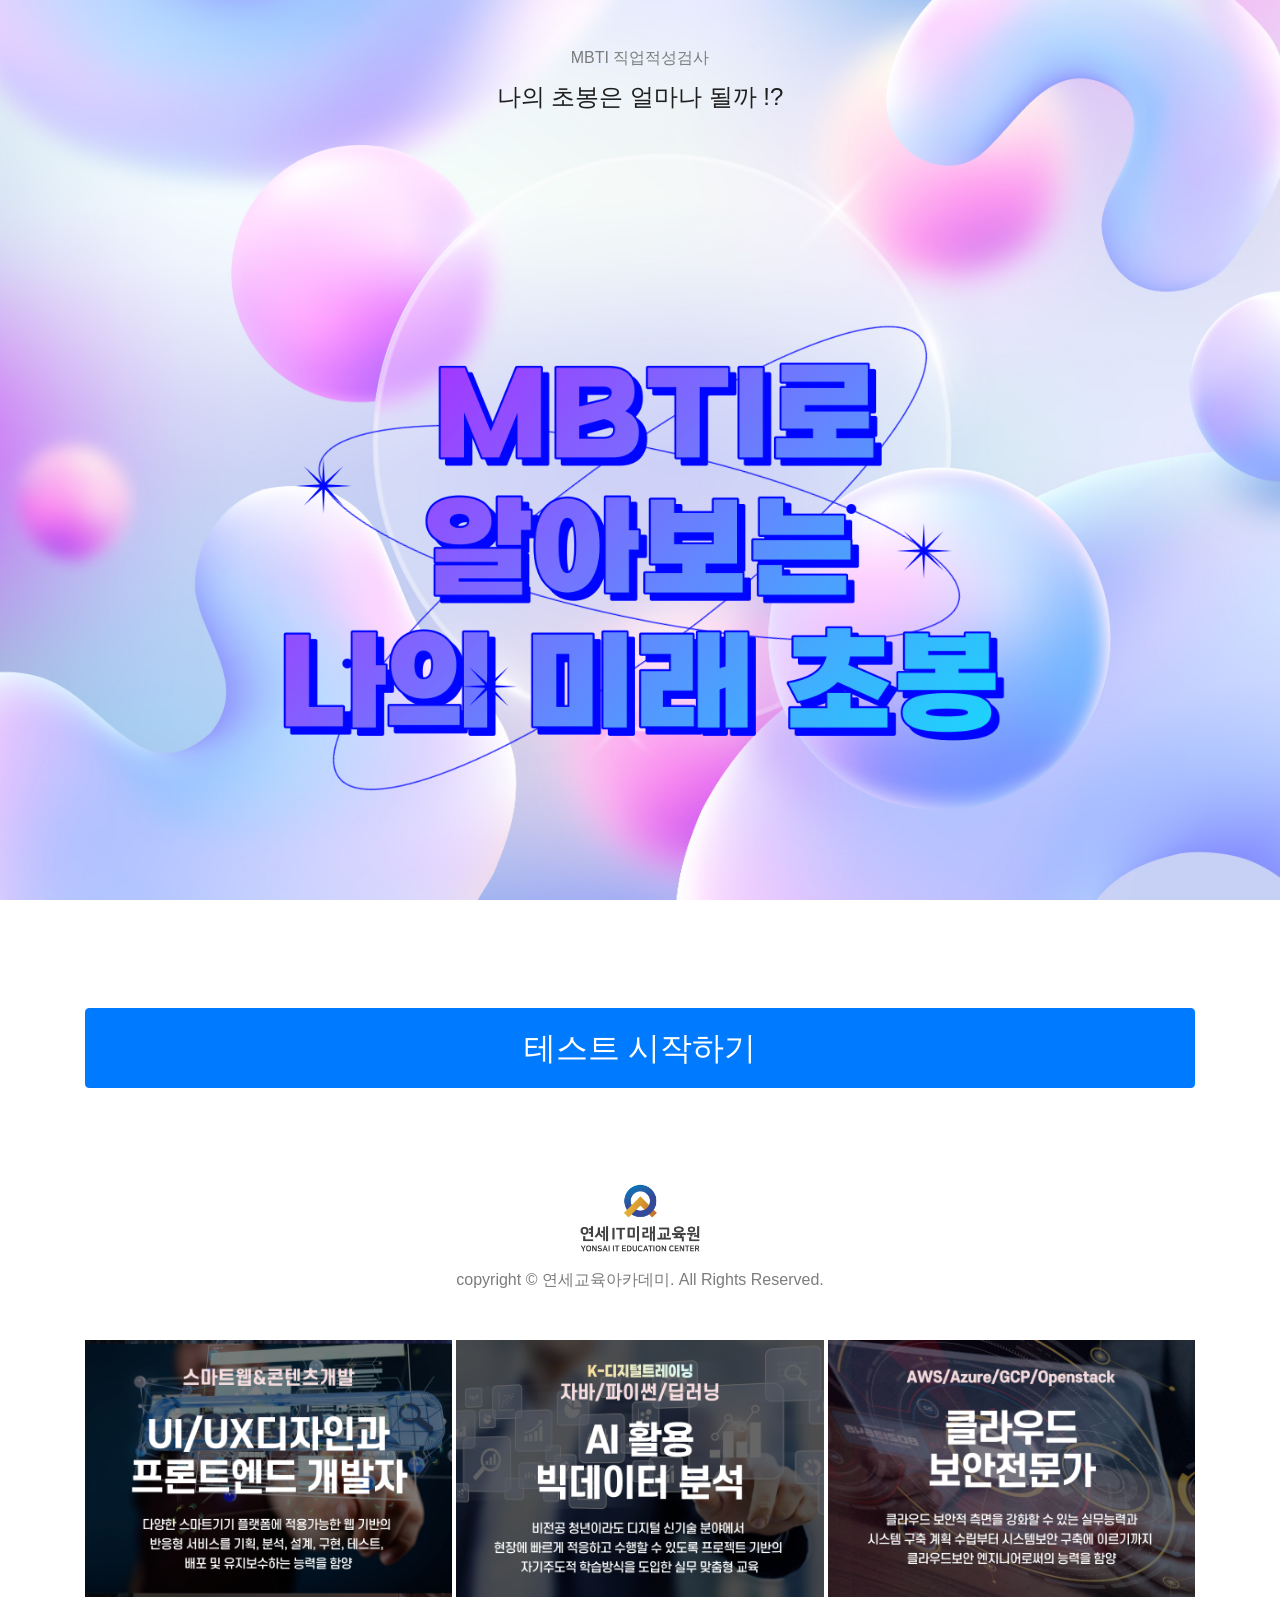
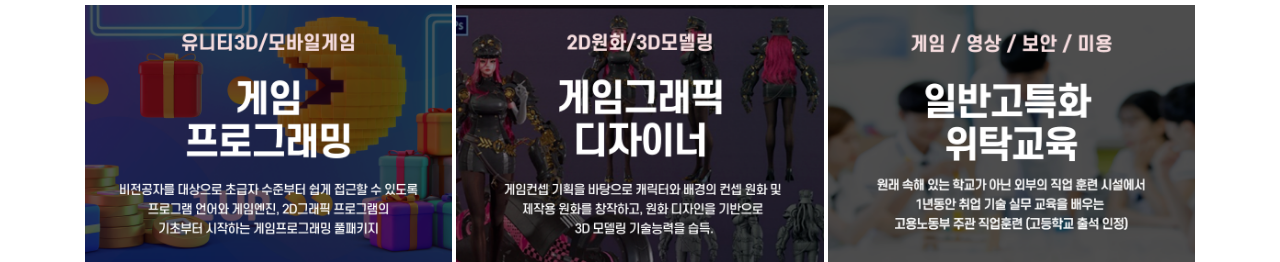
==== index.html @ 1150f114 "Add files via upload" ====
<!DOCTYPE html>
<html lang="ko">
<head>
    <meta charset="UTF-8">
    <meta http-equiv="X-UA-Compatible" content="IE=edge">
    <meta name="viewport" content="width=device-width, initial-scale=1.0">
    <title>MBTI로 보는 나의 초봉은</title>
    <link rel="stylesheet" href="https://cdn.jsdelivr.net/npm/bootstrap@4.6.2/dist/css/bootstrap.min.css" integrity="sha384-xOolHFLEh07PJGoPkLv1IbcEPTNtaed2xpHsD9ESMhqIYd0nLMwNLD69Npy4HI+N" crossorigin="anonymous">
    <link rel="stylesheet" href="./style.css">
    <script src="https://cdn.jsdelivr.net/npm/jquery@3.5.1/dist/jquery.slim.min.js" integrity="sha384-DfXdz2htPH0lsSSs5nCTpuj/zy4C+OGpamoFVy38MVBnE+IbbVYUew+OrCXaRkfj" crossorigin="anonymous"></script>
    <script src="https://cdn.jsdelivr.net/npm/bootstrap@4.6.2/dist/js/bootstrap.bundle.min.js" integrity="sha384-Fy6S3B9q64WdZWQUiU+q4/2Lc9npb8tCaSX9FK7E8HnRr0Jz8D6OP9dO5Vg3Q9ct" crossorigin="anonymous"></script>
    <script type="text/javascript" src="./script.js " defer></script>
</head>
<body class="container">
    <article class="start">
        <h1 class="main-title mt-5 text-center">MBTI 직업적성검사</h1>
        <h2 class="sub-title mt-2 text-center">나의 초봉은 얼마나 될까 !?</h2>
        <img class="main_bn" src="./img/main.png" alt="main_bn">
        <button type="button" class="start_btn btn btn-primary mb-5" onclick="start();">테스트 시작하기</button>
    </article>
    <!-- 시작페이지 -->
    <article class="question">
        <div class="progress mt-5">
            <div class="progress-bar" role="progressbar" style="width: 25%" ></div>
        </div>
        <img class="main_bn mt-5" src="./img/click.png" alt="main_bn">
        <h2 id="title" class="q-content text-center mt-5">문제</h2>
        <input id="type" type="hidden" value="EI">
        <button id="A" type="button" class="btn btn-primary mt-5 q-text">A</button>
        <button id="B" type="button" class="btn btn-primary mt-2 mb-5 q-text">B</button>
    </article>
    <!-- 문제페이지 -->
    <article class="result">
        <img id="img" class="rounded-circle mt-5" src="./img/bigdata.jpeg" alt="job">
        <h1 class="text-center mt-5 title28">MBTI에 따른 나의 연봉 측정!</h1>
        <h3 id="explain" class="text-center">설명</h3>
        <h2 id="salary" class="mt-3 title32">연봉</h2>
        <h1 class="text-center mt-5 title28">추천 직업</h1>
        <h3 id="job" class="mt-3 mb-3 title32">직업</h3>
        <h5 class="mt-5 mb-3 q-text text-center">↓↓↓ 무료교육 신청하고 연봉올리기 ↓↓↓</h5>
        <article class="end_banner">
            <a class="mt-2 mr-1 banner" href="https://ysedu.or.kr/p/?j=232&edu_code=Vmtab2QxWnRWbEpRVkRBOStN"><img class="banner-img" src="./img/ad1.png" alt="UI/UX 디자인과 프론트엔드 개발자"></a>
            <a class="mt-2 mr-1 banner" href="https://ysedu.or.kr/p/?j=232&edu_code=Vmtab2QxVnJNVkpRVkRBOStN"><img class="banner-img" src="./img/ad2.png" alt="AI플랫폼을 활용한 빅데이터 분석 전문가"></a>
            <a class="mt-2 banner" href="https://ysedu.or.kr/p/?j=232&edu_code=Vmtaa2QyRnRWbEpRVkRBOStN"><img class="banner-img" src="./img/ad3.png" alt=""></a>
        </article>
        <article class="end_banner">
            <a class="mt-2 mr-1 banner" href="https://ysedu.or.kr/p/?j=232&edu_code=Vmtaa2QySnRVak5RVkRBOStN"><img class="banner-img" src="./img/ad4.png" alt="게임프로그래밍 개발자(유니티3D, 모바일 게임 제작)"></a>
            <a class="mt-2 mr-1 banner" href="https://ysedu.or.kr/p/?j=232&edu_code=Vmtab2QxWnRWbTVRVkRBOStN"><img class="banner-img" src="./img/ad5.png" alt="게임 그래픽 디자이너(2D원화, 3D모델링)"></a>
            <a class="mt-2 banner" href="https://yonsai.or.kr"><img class="banner-img" src="./img/ad6.png" alt="고3위탁교육 전용 홈페이지"></a>
        </article>
        <button id="again" type="button" class="btn btn-primary mt-5">나도 무료교육 신청 대상일까?</button>
        <button type="button" onclick="window.location.reload();" class="btn btn-outline-primary mt-3">다시하기</button>
        <div style="margin: 0 auto;" class="addthis_inline_share_toolbox_50y5 mt-5"></div><!-- addthis -->
    </article>
    <!-- 결과페이지 -->
    <article class="again">
        <h1 class="mt-5">나도 무료교육 신청 대상일까?</h1>
        <div class="mt-2">
            <button type="button" class="bye1 btn btn-secondary mt-3">만 75세 이상이거나<br>국민기초생활보장법 제9조에 따른 생계급여 수급자이다.</button>
            <button type="button" class="bye1 btn btn-secondary mt-3">공무원 또는 사립학교의 교직원 또는<br>졸업까지 남은 수업연한이 2년을 초과하는 대학생이다</button>
            <button type="button" class="bye1 btn btn-secondary mt-3">연매출 1.5억 이상 자영업자 이거나<br>월 임금 300만원 이상인 특수형태근로종사자 또는<br>월 임금 300만원 이상이면서 45세 미만인 대규모기업종사자이다.</button>
            <button type="button" class="goal1 btn btn-primary mt-3">해당사항 없는 구직 희망자</button>
        <div>
    </article>
    <!-- 내배카대상확인 -->
    <article class="bye">
        <img class="img300 rounded-circle mt-5" src="./img/bye.jpg" alt="bye">
        <h1 class="fl_col mt-5">측정불가</h1>
        <h3 class="fl_col mt-3">아쉽지만 국비지원 교육 신청 대상이 아니네요.</h3>
        <a class="fl_col mt-2 mr-1 banner" href="https://www.ysedu.or.kr/"><button type="button" class="btn btn-primary mt-3">그래도 조금 더 알아볼까?</button></a>
        <button type="button" onclick="window.location.reload();" class="btn btn-outline-primary mt-3">다시하기</button>
    </article>
    <!-- 측정불가 -->
    <article class="goal">
        <img class="img300 rounded-circle mt-5" src="./img/goal.gif" alt="goal">
        <h1 class="fl_col mt-5">축하합니다!</h1>
        <h3 class="fl_col mt-3">무료 수강 대상입니다!!! </h3>
        <div class="fl_col mt-2 mr-1">
            <a class="fl_col mt-2 mr-1 start_btn" href="http://pf.kakao.com/_fyxgxfj/chat"><button type="button" class="btn btn-warning mt-3">카톡으로 문의하기</button></a>
            <button type="button" onclick="window.location.reload();" class="btn btn-outline-primary mt-3">다시하기</button>
        </div>
    </article>
    <!-- 카톡문의유입페이지 -->
    <article class="logo">
        <img class="mt-5 ys-logo" src="./img/logo.png" alt="YONSAI IT EDUCATION">
        <span class="mt-3 mb-5 text-center copyright-text">copyright © 연세교육아카데미. All Rights Reserved.</span>
    </article>
    <article class="ad_banner">
        <a class="mr-1 banner" href="https://ysedu.or.kr/p/?j=232&edu_code=Vmtab2QxWnRWbEpRVkRBOStN"><img class="banner-img" src="./img/ad1.png" alt="UI/UX 디자인과 프론트엔드 개발자"></a>
        <a class="mr-1 banner" href="https://ysedu.or.kr/p/?j=232&edu_code=Vmtab2QxVnJNVkpRVkRBOStN"><img class="banner-img" src="./img/ad2.png" alt="AI플랫폼을 활용한 빅데이터 분석 전문가"></a>
        <a class="banner" href="https://ysedu.or.kr/p/?j=232&edu_code=Vmtaa2QyRnRWbEpRVkRBOStN"><img class="banner-img" src="./img/ad3.png" alt=""></a>
    </article>
    <article class="ad_banner">
        <a class="mt-2 mr-1 banner" href="https://ysedu.or.kr/p/?j=232&edu_code=Vmtaa2QySnRVak5RVkRBOStN"><img class="banner-img" src="./img/ad4.png" alt="게임프로그래밍 개발자(유니티3D, 모바일 게임 제작)"></a>
        <a class="mt-2 mr-1 banner" href="https://ysedu.or.kr/p/?j=232&edu_code=Vmtab2QxWnRWbTVRVkRBOStN"><img class="banner-img" src="./img/ad5.png" alt="게임 그래픽 디자이너(2D원화, 3D모델링)"></a>
        <a class="mt-2 banner" href="https://yonsai.or.kr"><img class="banner-img" src="./img/ad6.png" alt="고3위탁교육 전용 홈페이지"></a>
    </article>
    <!-- 푸터 -->
    <input type="hidden" id="EI" value="0">
    <input type="hidden" id="SN" value="0">
    <input type="hidden" id="TF" value="0">
    <input type="hidden" id="JP" value="0">
    <script>
        var num =1;
        var q = {
            // 1: {"title":"1 다른 사람들과 이야기 할 때", "type":"EI", "A":"내가 주도해서 말하는 편!", "B":"말을 하는 것보단 많이 듣는 편."},
            // 2: {"title":"2 집에 혼자 있을 때", "type":"EI", "A":"무섭고 외로워..", "B":"드디어 나 혼자만의 시간이다!"},
            1: {"title":"모처럼 취미생활을 좀 시작해보려고 한다. 당신의 선택은?", "type":"EI", "A":"많은 사람들과 만날 기회가 있는 동호회에 가입할래!", "B":"나 혼자서 즐길 수 있는 취미가 좋겠어!"},
            // 4: {"title":"4 처음 겪는 문제가 발생했을 때", "type":"SN", "A":"다른 사람들은 어떻게 대처했는지 찾아봄", "B":"이거다 싶으면 나 자신을 믿고 추진함"},
            // 2: {"title":"중요한 시험 하루 전. 공부를 하나도 못했다.", "type":"SN", "A":"노트에 써가면서 무작정 외움", "B":"이해할 때까지 텍스트만 쳐다봄"},
            2: {"title":"여행 다녀온 후 누군가가 어땠냐고 물어본다면..", "type":"SN", "A":"4일동안 얘기할 수있음(구체적으로)", "B":"이번 여행 좋았어!(끝)"},
            // 6: {"title":"6 감동적인 영화가 끝나고..", "type":"SN", "A":"오늘 영화 정말 감동적이었어.", "B":"주인공 빙의"},
            3: {"title":"친한 친구가 고민상담을 해온다. 당신은 어떤타입?.", "type":"TF", "A":"이해는 안되지만 공감은 됨", "B":"이해가 되어야 공감이 됨"},
            // 8: {"title":"8 나 우울해서 머리 잘랐어~", "type":"TF", "A":"얼마나 잘랐어? 보여줘~", "B":"무슨일 있었어??"},
            // 9: {"title":"9 나 시험 떨어졌어ㅠㅠ", "type":"TF", "A":"무슨 시험? 몇점 나왔어???", "B":"많이 속상하겠다아~"},
            // 10: {"title":"10 과제를 받은 ", "type":"JP", "A":"우선 계획부터 꼼꼼히 짜봄", "B":"우선 즉흥적으로 움직이고 봄"},
            // 11: {"title":"11 책상정리", "type":"JP", "A":"좀 치우고 살아라", "B":"깔끔"},
            4: {"title":"친구들과 함께 여행을 가려고 한다. 당신은?", "type":"JP", "A":"첫째날은 00을 가고, 둘째날은 00를 가고..", "B":"일단 가서 생각하자"},
        }
        // 문항
        var result = {
            "ISTJ" : {"salary":" 3,000~4,581 만원", "explain":"한번 시작한 일은 끝까지 해내는 타입", "job":"웹개발자", "img":"./img/webprogramming.png"},
            "ISFJ" : {"salary":" 3,522~5,180 만원", "explain":"성실하고 온화하며 협조를 잘하는 당신", "job":"클라우드 보안 전문가", "img":"./img/cloud.jpg"},
            "INFJ" : {"salary":" 3,917~5,500 만원", "explain":"사람과 관련된 뛰어난 통찰력을 가지고 있는 사람. 천직이군요.", "job":"빅데이터 전문가", "img":"./img/bigdata.jpeg"},
            "INTJ" : {"salary":" 3,885~6,308 만원", "explain":"전체적인 부분을 조합하여 비전을 제시하는 사람", "job":"게임프로그래밍 전문가", "img":"./img/game.jpeg"},
            "ISTP" : {"salary":" 3,917~5,500 만원", "explain":"논리적이고 뛰어난 상황 적응력을 가지고 있는 사람", "job":"데이터분석전문가", "img":"./img/bigdata.jpeg"},
            "ISFP" : {"salary":" 3,104~4,633 만원", "explain":"따뜻한 가성을 가지고 있는 겸손한 사람", "job":"웹디자이너", "img":"./img/web.jpg"},
            "INFP" : {"salary":" 3,000~3,715 만원", "explain":"이상적인 세상을 만들어가는 사람, 당신에게 어울리는 직업", "job":"게임그래픽 디자이너", "img":"./img/game.jpeg"},
            "INTP" : {"salary":" 3,885~6,308 만원", "explain":"비평적인 관점을 가지고 있는 뛰어난 전략가", "job":"웹/시스템/응용 프로그래머", "img":"./img/program.jpeg"},
            "ESTP" : {"salary":" 3,000~4,581 만원", "explain":"다양한 활동을 선호하는 당신에게 꼭 어울리는 직업", "job":"프론트엔드 개발자", "img":"./img/webprogramming.png"},
            "ESFP" : {"salary":" 3,613~4,731 만원", "explain":"자유로운 영혼의 연예인", "job":"UIUX디자이너", "img":"./img/uiux.jpeg"},
            "ENFP" : {"salary":" 3,917~5,500 만원", "explain":"열정적으로 새로운 관계를 만드는 사람", "job":"빅데이터전문가", "img":"./img/bigdata.jpeg"},
            "ENTP" : {"salary":" 3,000~3,715 만원", "explain":"풍부한 상상력을 가지고 새로운 것에 도전하는 사람", "job":"게임그래픽 디자이너", "img":"./img/game.jpeg"},
            "ESTJ" : {"salary":" 3,917~5,500 만원", "explain":"실용적, 현실적으로 일을 많이하는 사람", "job":"백엔드 개발자", "img":"./img/program.jpeg"},
            "ESFJ" : {"salary":" 3,522~5,180 만원", "explain":"친절과 현실감을 바탕으로 타인에게 봉사하는 사람", "job":"클라우드 엔지니어", "img":"./img/cloud.jpg"},
            "ENFJ" : {"salary":" 3,204~4,248 만원", "explain":"타인의 성장을 도모하고 협동하는 사람", "job":"보안솔루션 전문가", "img":"./img/cloud.jpg"},
            "ENTJ" : {"salary":" 3,204~4,248 만원", "explain":"비전을 가지고 사람들을 활력적으로 이끌어가는 사람", "job":"침해대응 전문가", "img":"./img/security.jpg"}
        }
        // 결과값
        function goTop(){
            $("body").scrollTop(0);
        }
        function start() {
            $(".start").hide();
            $(".ad_banner").hide();
            $(".question").show();
            goTop();
            next();
        }
        $("#again").click(function(){
            again();
            function again() {
                $(".result").hide();
                $(".again").show();
            }
        })
        $(".bye1").click(function(){
            bye();
            function bye() {
                $(".again").hide();
                $(".bye").show();
                $(".ad_banner").show();
            }
        })
        $(".goal1").click(function(){
            goal();
            function goal() {
                $(".again").hide();
                $(".goal").show();
                $(".ad_banner").show();
            }
        })
        // 페이지 넘기기
        $("#A").click(function(){
            var type = $("#type").val();
            var preValue = $("#"+type).val();
            $("#"+type).val(parseInt(preValue)+1);
            next();
        });
        $("#B").click(function(){
            next();
        });
        function next() {
            if (num == 5) {
                $(".question").hide();
                $(".result").show();
                goTop();
                var mbti = "";
                ($("#EI").val() < 1) ?  mbti = mbti +="I" : mbti = mbti +="E";
                ($("#SN").val() < 1) ?  mbti = mbti +="N" : mbti = mbti +="S";
                ($("#TF").val() < 1) ?  mbti = mbti +="F" : mbti = mbti +="T";
                ($("#JP").val() < 1) ?  mbti = mbti +="P" : mbti = mbti +="J";
                $("#img").attr("src",result[mbti]["img"]);
                $("#salary").html(result[mbti]["salary"]);
                $("#job").html(result[mbti]["job"]);
                $("#explain").html(result[mbti]["explain"]);
            }
                else {
                $(".progress-bar").attr('style', 'width: calc(100/5*'+num+'%)');
                $("#title").html(q[num]["title"]);
                $("#type").val(q[num]["type"]);
                $("#A").html(q[num]["A"]);
                $("#B").html(q[num]["B"]);
                num++;
            }
        }
        // nbti값 계산하기

    </script>
    <script type="text/javascript" src="//s7.addthis.com/js/300/addthis_widget.js#pubid= ra-63931930ad9f7c0d"></script></body>
</html>
---- style.css ----
body {
    background-image: url(./img/bg.jpg);
    background-repeat: no-repeat;
    background-attachment: fixed;
    background-size: cover;
    color: #1f1f1f;
    font-family: 'Nanum Gothic', sans-serif;
    font-size: 20px;
}
article {
    display: flex;  
    flex-direction: column;
}
.question{
    display: none;
}
.result{
    display: none;
}
#img{
    width: 300px; 
    height: 300px; 
    margin: 0 auto;
}
.ad_banner, .end_banner{
    flex-direction: row;
}
.banner-img {
    width: 100%;
}
.main-title {
    font-size: 16px;
    color: #7c7c7c;
}
.sub-title {
    font-size: 24px;
    font-weight: 300;
}
.title28{
    font-size: 28px;
    font-weight: 600;
}
.title32{
    font-size: 32px; font-weight: 300; text-align: center;
}
.main_bn{
    width: 80%;
    margin: 0 auto;
}
.ys-logo {
    width: 120px;
    margin: 0 auto;
}
.copyright-text {
    font-size: 16px;
    color: #7c7c7c;
}
.q-text{
    font-size: 18px;
    font-weight: 600;
}
.q-content {
    font-size: 20px;
    font-family: 600;
}
#salary{
    color: #5D44AD;
}
#explain{
    font-size: 18px;
}
#job{
    color: #5D44AD;
}
.start_btn{
    font-size: 32px;
    padding: 15px 0;
}
.again{
    display: none;
    text-align: center;
}
.again div{
    display: flex;
    flex-direction: column;
}
.bye{
    display: none;
}
.img300{
    width: 300px;
    height: 300px; 
    margin: 0 auto;
}
.fl_col{
    text-align: center;
    display: flex;
    flex-direction: column;
}
.goal{
    display: none;
}
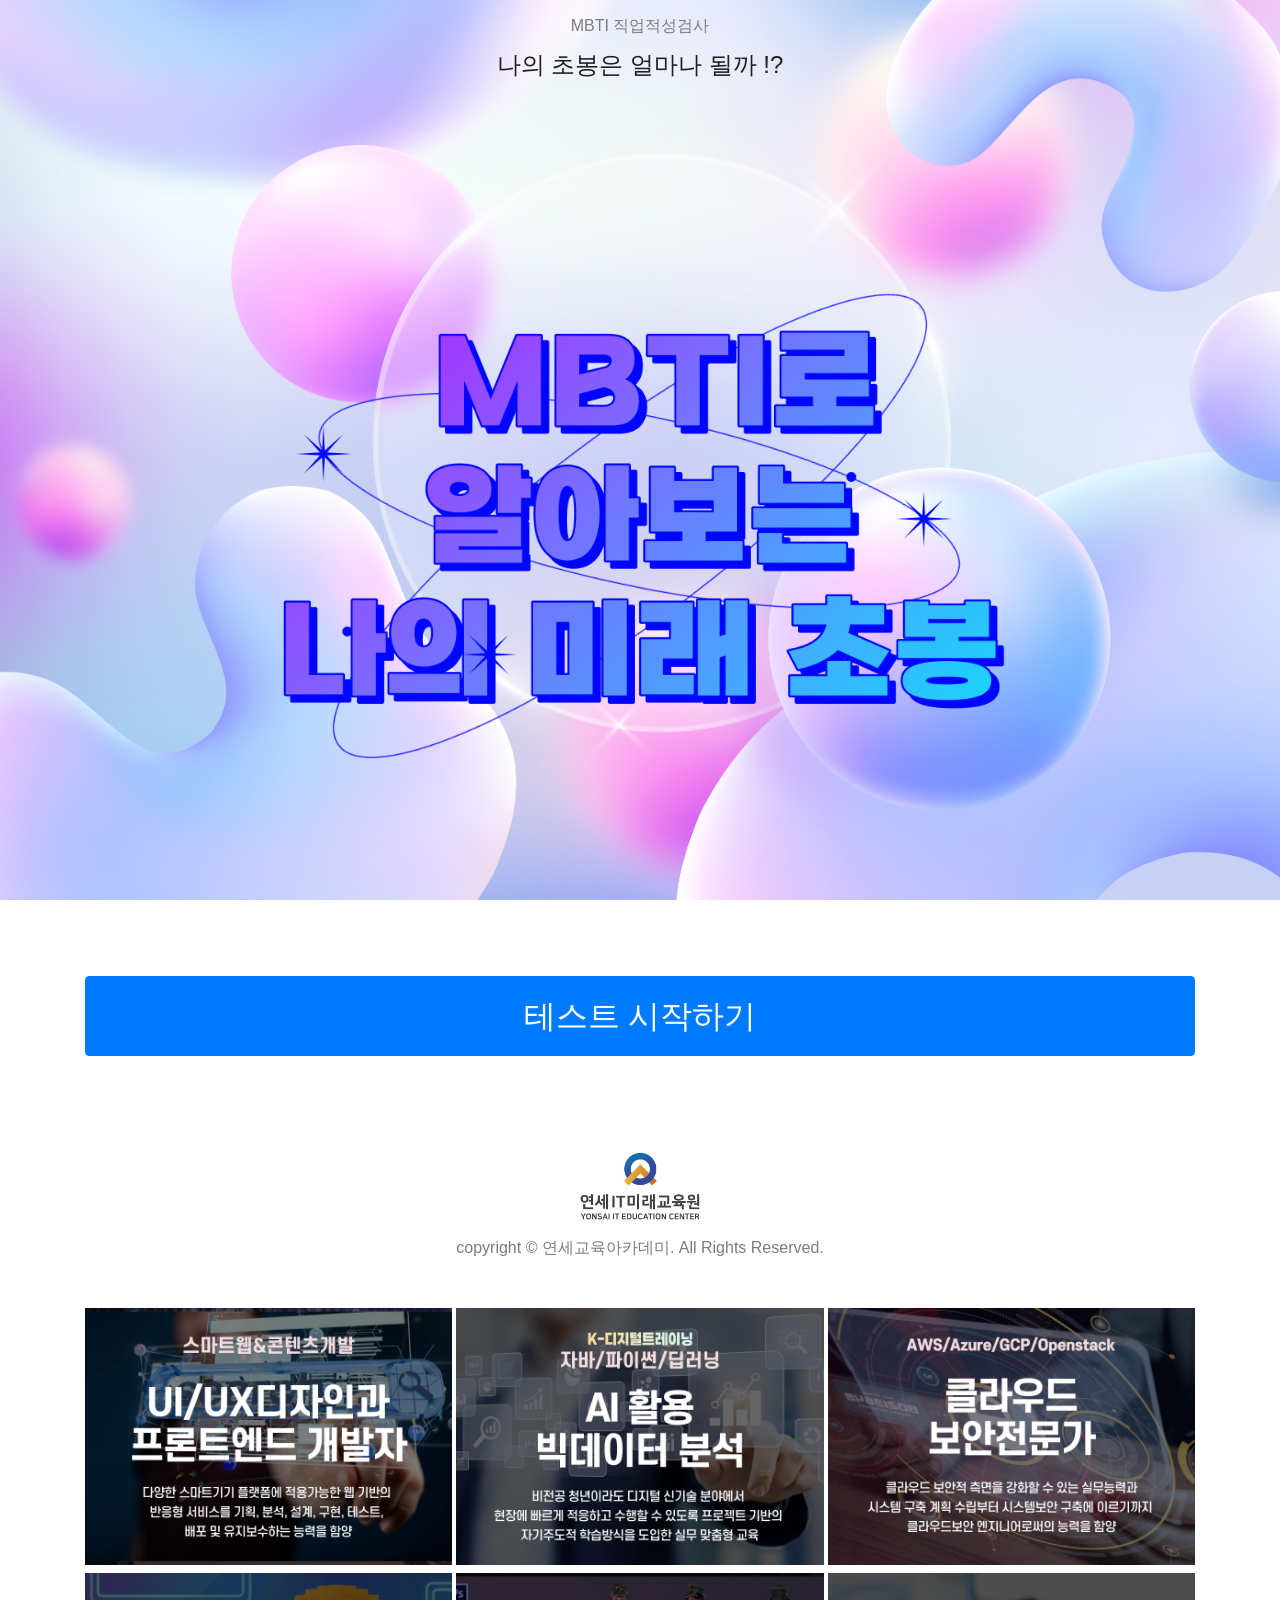
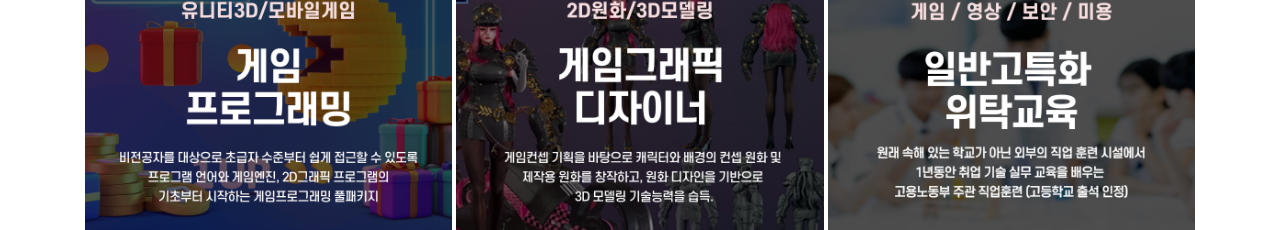
==== commit 99997e54: "Add files via upload" ====
--- a/index.html
+++ b/index.html
@@ -13,14 +13,14 @@
 </head>
 <body class="container">
     <article class="start">
-        <h1 class="main-title mt-5 text-center">MBTI 직업적성검사</h1>
-        <h2 class="sub-title mt-2 text-center">나의 초봉은 얼마나 될까 !?</h2>
+        <h1 class="title16 mt-3">MBTI 직업적성검사</h1>
+        <h2 class="title24 mt-2">나의 초봉은 얼마나 될까 !?</h2>
         <img class="main_bn" src="./img/main.png" alt="main_bn">
         <button type="button" class="start_btn btn btn-primary mb-5" onclick="start();">테스트 시작하기</button>
     </article>
     <!-- 시작페이지 -->
     <article class="question">
-        <div class="progress mt-5">
+        <div class="progress mt-3">
             <div class="progress-bar" role="progressbar" style="width: 25%" ></div>
         </div>
         <img class="main_bn mt-5" src="./img/click.png" alt="main_bn">
@@ -31,13 +31,14 @@
     </article>
     <!-- 문제페이지 -->
     <article class="result">
-        <img id="img" class="rounded-circle mt-5" src="./img/bigdata.jpeg" alt="job">
-        <h1 class="text-center mt-5 title28">MBTI에 따른 나의 연봉 측정!</h1>
-        <h3 id="explain" class="text-center">설명</h3>
-        <h2 id="salary" class="mt-3 title32">연봉</h2>
-        <h1 class="text-center mt-5 title28">추천 직업</h1>
-        <h3 id="job" class="mt-3 mb-3 title32">직업</h3>
-        <h5 class="mt-5 mb-3 q-text text-center">↓↓↓ 무료교육 신청하고 연봉올리기 ↓↓↓</h5>
+        <h3 id="mbtiType" class="title28 title_clr">MBTI유형</h3>
+        <h3 id="explain" class="mt-1">설명</h3>
+        <img id="img" class="rounded-circle mt-4" src="./img/bigdata.jpeg" alt="job">
+        <h1 class="text-center mt-4 title28">MBTI에 따른 나의 연봉 측정!</h1>
+        <h2 id="salary" class="mt-2 title32">연봉</h2>
+        <h1 class="mt-5 title24" style="font-weight: 600;">- 추천 직업 -</h1>
+        <h3 id="job" class="mt-2 title32">직업</h3>
+        <h5 class="mt-4 mb-3 q-text">↓↓↓ 무료교육 신청하고 연봉올리기 ↓↓↓</h5>
         <article class="end_banner">
             <a class="mt-2 mr-1 banner" href="https://ysedu.or.kr/p/?j=232&edu_code=Vmtab2QxWnRWbEpRVkRBOStN"><img class="banner-img" src="./img/ad1.png" alt="UI/UX 디자인과 프론트엔드 개발자"></a>
             <a class="mt-2 mr-1 banner" href="https://ysedu.or.kr/p/?j=232&edu_code=Vmtab2QxVnJNVkpRVkRBOStN"><img class="banner-img" src="./img/ad2.png" alt="AI플랫폼을 활용한 빅데이터 분석 전문가"></a>
@@ -54,7 +55,7 @@
     </article>
     <!-- 결과페이지 -->
     <article class="again">
-        <h1 class="mt-5">나도 무료교육 신청 대상일까?</h1>
+        <h1 class="mt-3">나도 무료교육 신청 대상일까?</h1>
         <div class="mt-2">
             <button type="button" class="bye1 btn btn-secondary mt-3">만 75세 이상이거나<br>국민기초생활보장법 제9조에 따른 생계급여 수급자이다.</button>
             <button type="button" class="bye1 btn btn-secondary mt-3">공무원 또는 사립학교의 교직원 또는<br>졸업까지 남은 수업연한이 2년을 초과하는 대학생이다</button>
@@ -64,7 +65,7 @@
     </article>
     <!-- 내배카대상확인 -->
     <article class="bye">
-        <img class="img300 rounded-circle mt-5" src="./img/bye.jpg" alt="bye">
+        <img class="img300 rounded-circle mt-3" src="./img/bye.jpg" alt="bye">
         <h1 class="fl_col mt-5">측정불가</h1>
         <h3 class="fl_col mt-3">아쉽지만 국비지원 교육 신청 대상이 아니네요.</h3>
         <a class="fl_col mt-2 mr-1 banner" href="https://www.ysedu.or.kr/"><button type="button" class="btn btn-primary mt-3">그래도 조금 더 알아볼까?</button></a>
@@ -72,7 +73,7 @@
     </article>
     <!-- 측정불가 -->
     <article class="goal">
-        <img class="img300 rounded-circle mt-5" src="./img/goal.gif" alt="goal">
+        <img class="img300 rounded-circle mt-3" src="./img/goal.gif" alt="goal">
         <h1 class="fl_col mt-5">축하합니다!</h1>
         <h3 class="fl_col mt-3">무료 수강 대상입니다!!! </h3>
         <div class="fl_col mt-2 mr-1">
@@ -119,22 +120,22 @@
         }
         // 문항
         var result = {
-            "ISTJ" : {"salary":" 3,000~4,581 만원", "explain":"한번 시작한 일은 끝까지 해내는 타입", "job":"웹개발자", "img":"./img/webprogramming.png"},
-            "ISFJ" : {"salary":" 3,522~5,180 만원", "explain":"성실하고 온화하며 협조를 잘하는 당신", "job":"클라우드 보안 전문가", "img":"./img/cloud.jpg"},
-            "INFJ" : {"salary":" 3,917~5,500 만원", "explain":"사람과 관련된 뛰어난 통찰력을 가지고 있는 사람. 천직이군요.", "job":"빅데이터 전문가", "img":"./img/bigdata.jpeg"},
-            "INTJ" : {"salary":" 3,885~6,308 만원", "explain":"전체적인 부분을 조합하여 비전을 제시하는 사람", "job":"게임프로그래밍 전문가", "img":"./img/game.jpeg"},
-            "ISTP" : {"salary":" 3,917~5,500 만원", "explain":"논리적이고 뛰어난 상황 적응력을 가지고 있는 사람", "job":"데이터분석전문가", "img":"./img/bigdata.jpeg"},
-            "ISFP" : {"salary":" 3,104~4,633 만원", "explain":"따뜻한 가성을 가지고 있는 겸손한 사람", "job":"웹디자이너", "img":"./img/web.jpg"},
-            "INFP" : {"salary":" 3,000~3,715 만원", "explain":"이상적인 세상을 만들어가는 사람, 당신에게 어울리는 직업", "job":"게임그래픽 디자이너", "img":"./img/game.jpeg"},
-            "INTP" : {"salary":" 3,885~6,308 만원", "explain":"비평적인 관점을 가지고 있는 뛰어난 전략가", "job":"웹/시스템/응용 프로그래머", "img":"./img/program.jpeg"},
-            "ESTP" : {"salary":" 3,000~4,581 만원", "explain":"다양한 활동을 선호하는 당신에게 꼭 어울리는 직업", "job":"프론트엔드 개발자", "img":"./img/webprogramming.png"},
-            "ESFP" : {"salary":" 3,613~4,731 만원", "explain":"자유로운 영혼의 연예인", "job":"UIUX디자이너", "img":"./img/uiux.jpeg"},
-            "ENFP" : {"salary":" 3,917~5,500 만원", "explain":"열정적으로 새로운 관계를 만드는 사람", "job":"빅데이터전문가", "img":"./img/bigdata.jpeg"},
-            "ENTP" : {"salary":" 3,000~3,715 만원", "explain":"풍부한 상상력을 가지고 새로운 것에 도전하는 사람", "job":"게임그래픽 디자이너", "img":"./img/game.jpeg"},
-            "ESTJ" : {"salary":" 3,917~5,500 만원", "explain":"실용적, 현실적으로 일을 많이하는 사람", "job":"백엔드 개발자", "img":"./img/program.jpeg"},
-            "ESFJ" : {"salary":" 3,522~5,180 만원", "explain":"친절과 현실감을 바탕으로 타인에게 봉사하는 사람", "job":"클라우드 엔지니어", "img":"./img/cloud.jpg"},
-            "ENFJ" : {"salary":" 3,204~4,248 만원", "explain":"타인의 성장을 도모하고 협동하는 사람", "job":"보안솔루션 전문가", "img":"./img/cloud.jpg"},
-            "ENTJ" : {"salary":" 3,204~4,248 만원", "explain":"비전을 가지고 사람들을 활력적으로 이끌어가는 사람", "job":"침해대응 전문가", "img":"./img/security.jpg"}
+            "ISTJ" : {"salary":"3,000~4,581 만원", "mbtiType":"ISTJ", "explain":"한번 시작한 일은 끝까지 해내는 타입", "job":"웹개발자", "img":"./img/webprogramming.png"},
+            "ISFJ" : {"salary":"3,522~5,180 만원", "mbtiType":"ISFJ", "explain":"성실하고 온화하며 협조를 잘하는 당신", "job":"클라우드 보안 전문가", "img":"./img/cloud.jpg"},
+            "INFJ" : {"salary":"3,917~5,500 만원", "mbtiType":"INFJ", "explain":"사람과 관련된 뛰어난 통찰력을 가지고 있는 사람. 천직이군요.", "job":"빅데이터 전문가", "img":"./img/bigdata.jpeg"},
+            "INTJ" : {"salary":"3,885~6,308 만원", "mbtiType":"INTJ", "explain":"전체적인 부분을 조합하여 비전을 제시하는 사람", "job":"게임프로그래밍 전문가", "img":"./img/game.jpeg"},
+            "ISTP" : {"salary":"3,917~5,500 만원", "mbtiType":"ISTP", "explain":"논리적이고 뛰어난 상황 적응력을 가지고 있는 사람", "job":"데이터분석전문가", "img":"./img/bigdata.jpeg"},
+            "ISFP" : {"salary":"3,104~4,633 만원", "mbtiType":"ISFP", "explain":"따뜻한 가성을 가지고 있는 겸손한 사람", "job":"웹디자이너", "img":"./img/web.jpg"},
+            "INFP" : {"salary":"3,000~3,715 만원", "mbtiType":"INFP", "explain":"이상적인 세상을 만들어가는 사람, 당신에게 어울리는 직업", "job":"게임그래픽 디자이너", "img":"./img/game.jpeg"},
+            "INTP" : {"salary":"3,885~6,308 만원", "mbtiType":"INTP", "explain":"비평적인 관점을 가지고 있는 뛰어난 전략가", "job":"웹/시스템/응용 프로그래머", "img":"./img/program.jpeg"},
+            "ESTP" : {"salary":"3,000~4,581 만원", "mbtiType":"ESTP", "explain":"다양한 활동을 선호하는 당신에게 꼭 어울리는 직업", "job":"프론트엔드 개발자", "img":"./img/webprogramming.png"},
+            "ESFP" : {"salary":"3,613~4,731 만원", "mbtiType":"ESFP", "explain":"자유로운 영혼의 연예인", "job":"UIUX디자이너", "img":"./img/uiux.jpeg"},
+            "ENFP" : {"salary":"3,917~5,500 만원", "mbtiType":"ENFP", "explain":"열정적으로 새로운 관계를 만드는 사람", "job":"빅데이터전문가", "img":"./img/bigdata.jpeg"},
+            "ENTP" : {"salary":"3,000~3,715 만원", "mbtiType":"ENTP", "explain":"풍부한 상상력을 가지고 새로운 것에 도전하는 사람", "job":"게임그래픽 디자이너", "img":"./img/game.jpeg"},
+            "ESTJ" : {"salary":"3,917~5,500 만원", "mbtiType":"ESTJ", "explain":"실용적, 현실적으로 일을 많이하는 사람", "job":"백엔드 개발자", "img":"./img/program.jpeg"},
+            "ESFJ" : {"salary":"3,522~5,180 만원", "mbtiType":"ESFJ", "explain":"친절과 현실감을 바탕으로 타인에게 봉사하는 사람", "job":"클라우드 엔지니어", "img":"./img/cloud.jpg"},
+            "ENFJ" : {"salary":"3,204~4,248 만원", "mbtiType":"ENFJ", "explain":"타인의 성장을 도모하고 협동하는 사람", "job":"보안솔루션 전문가", "img":"./img/cloud.jpg"},
+            "ENTJ" : {"salary":"3,204~4,248 만원", "mbtiType":"ENTJ", "explain":"비전을 가지고 사람들을 활력적으로 이끌어가는 사람", "job":"침해대응 전문가", "img":"./img/security.jpg"}
         }
         // 결과값
         function goTop(){
@@ -193,6 +194,7 @@
                 $("#img").attr("src",result[mbti]["img"]);
                 $("#salary").html(result[mbti]["salary"]);
                 $("#job").html(result[mbti]["job"]);
+                $("#mbtiType").html(result[mbti]["mbtiType"]);
                 $("#explain").html(result[mbti]["explain"]);
             }
                 else {
--- a/style.css
+++ b/style.css
@@ -19,8 +19,8 @@
     display: none;
 }
 #img{
-    width: 300px; 
-    height: 300px; 
+    width: 250px; 
+    height: 250px; 
     margin: 0 auto;
 }
 .ad_banner, .end_banner{
@@ -29,20 +29,29 @@
 .banner-img {
     width: 100%;
 }
-.main-title {
+.title16 {
     font-size: 16px;
     color: #7c7c7c;
+    text-align: center;
 }
-.sub-title {
+.title24 {
     font-size: 24px;
     font-weight: 300;
+    text-align: center;
+}
+.title_clr{
+    font-size: 28px;
+    font-weight: 600;
+    color: #5D44AD;
+    text-align: center;
+    background: #fff;
 }
 .title28{
-    font-size: 28px;
-    font-weight: 600;
+    font-size: 28px; font-weight: 600; text-align: center;
 }
 .title32{
-    font-size: 32px; font-weight: 300; text-align: center;
+    font-size: 32px; text-align: center; color: #5D44AD;
+
 }
 .main_bn{
     width: 80%;
@@ -59,16 +68,14 @@
 .q-text{
     font-size: 18px;
     font-weight: 600;
+    text-align: center;
 }
 .q-content {
     font-size: 20px;
     font-family: 600;
 }
-#salary{
-    color: #5D44AD;
-}
 #explain{
-    font-size: 18px;
+    font-size: 18px; text-align: center;
 }
 #job{
     color: #5D44AD;
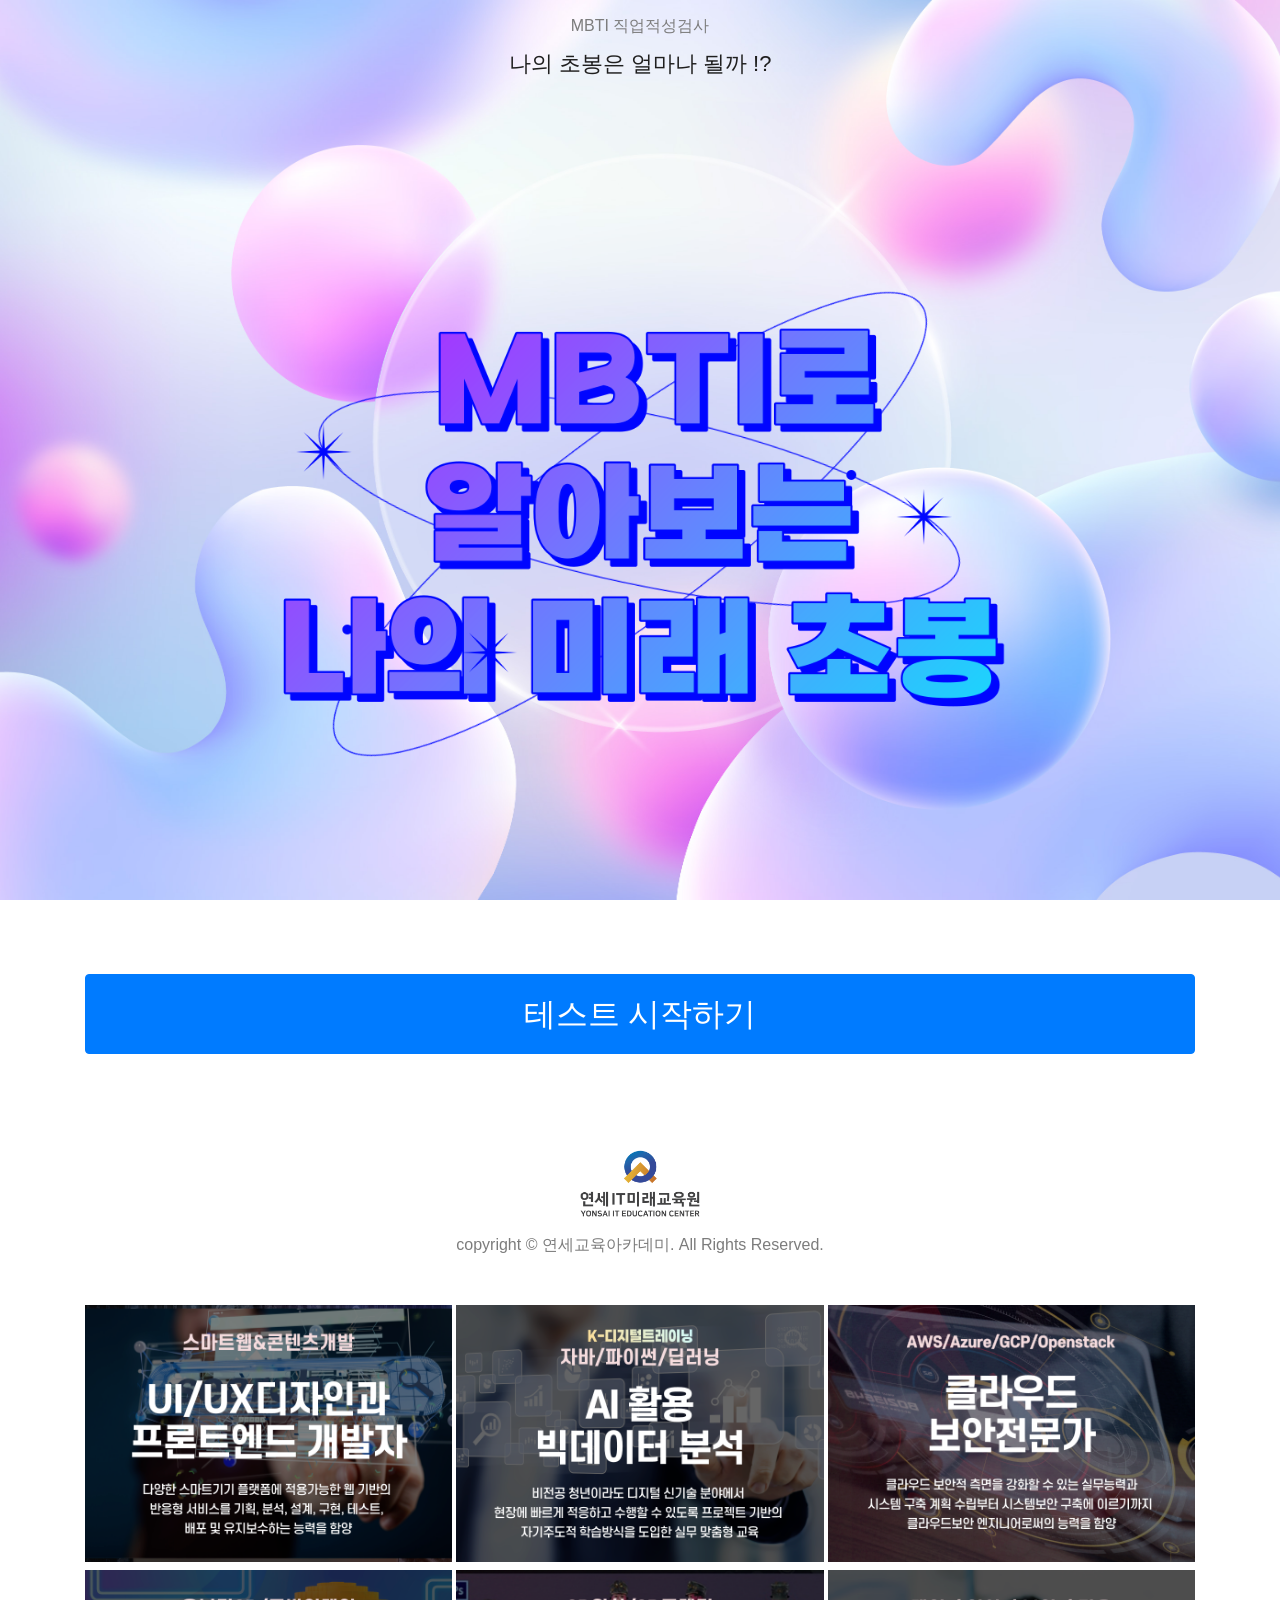
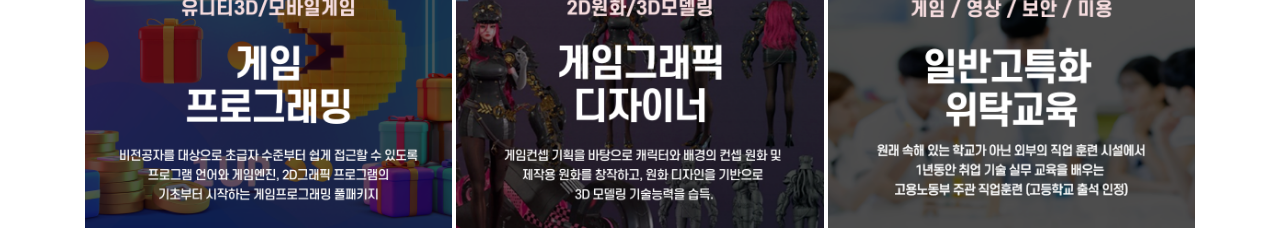
==== commit 81cbca06: "Add files via upload" ====
--- a/index.html
+++ b/index.html
@@ -24,21 +24,21 @@
             <div class="progress-bar" role="progressbar" style="width: 25%" ></div>
         </div>
         <img class="main_bn mt-5" src="./img/click.png" alt="main_bn">
-        <h2 id="title" class="q-content text-center mt-5">문제</h2>
+        <h2 id="title" class="q-content mt-5">문제</h2>
         <input id="type" type="hidden" value="EI">
         <button id="A" type="button" class="btn btn-primary mt-5 q-text">A</button>
         <button id="B" type="button" class="btn btn-primary mt-2 mb-5 q-text">B</button>
     </article>
     <!-- 문제페이지 -->
     <article class="result">
-        <h3 id="mbtiType" class="title28 title_clr">MBTI유형</h3>
+        <h3 id="mbtiType" class="title28 title_clr mt-2">MBTI유형</h3>
         <h3 id="explain" class="mt-1">설명</h3>
-        <img id="img" class="rounded-circle mt-4" src="./img/bigdata.jpeg" alt="job">
-        <h1 class="text-center mt-4 title28">MBTI에 따른 나의 연봉 측정!</h1>
+        <img id="img" class="rounded-circle mt-5" src="./img/bigdata.jpeg" alt="job">
+        <h3 class="mt-5 title28">MBTI에 따른 나의 연봉 측정!</h3>
         <h2 id="salary" class="mt-2 title32">연봉</h2>
         <h1 class="mt-5 title24" style="font-weight: 600;">- 추천 직업 -</h1>
         <h3 id="job" class="mt-2 title32">직업</h3>
-        <h5 class="mt-4 mb-3 q-text">↓↓↓ 무료교육 신청하고 연봉올리기 ↓↓↓</h5>
+        <h5 class="mt-5 mb-3 q-text">↓↓↓ 무료교육 신청하고 연봉올리기 ↓↓↓</h5>
         <article class="end_banner">
             <a class="mt-2 mr-1 banner" href="https://ysedu.or.kr/p/?j=232&edu_code=Vmtab2QxWnRWbEpRVkRBOStN"><img class="banner-img" src="./img/ad1.png" alt="UI/UX 디자인과 프론트엔드 개발자"></a>
             <a class="mt-2 mr-1 banner" href="https://ysedu.or.kr/p/?j=232&edu_code=Vmtab2QxVnJNVkpRVkRBOStN"><img class="banner-img" src="./img/ad2.png" alt="AI플랫폼을 활용한 빅데이터 분석 전문가"></a>
@@ -55,12 +55,13 @@
     </article>
     <!-- 결과페이지 -->
     <article class="again">
-        <h1 class="mt-3">나도 무료교육 신청 대상일까?</h1>
+        <h1 class="mt-3 title28">나도 무료교육 신청 대상일까?</h1>
         <div class="mt-2">
             <button type="button" class="bye1 btn btn-secondary mt-3">만 75세 이상이거나<br>국민기초생활보장법 제9조에 따른 생계급여 수급자이다.</button>
             <button type="button" class="bye1 btn btn-secondary mt-3">공무원 또는 사립학교의 교직원 또는<br>졸업까지 남은 수업연한이 2년을 초과하는 대학생이다</button>
             <button type="button" class="bye1 btn btn-secondary mt-3">연매출 1.5억 이상 자영업자 이거나<br>월 임금 300만원 이상인 특수형태근로종사자 또는<br>월 임금 300만원 이상이면서 45세 미만인 대규모기업종사자이다.</button>
             <button type="button" class="goal1 btn btn-primary mt-3">해당사항 없는 구직 희망자</button>
+            <button type="button" class="goal1 btn btn-primary mt-3">내일배움카드 소지자</button>
         <div>
     </article>
     <!-- 내배카대상확인 -->
@@ -74,16 +75,16 @@
     <!-- 측정불가 -->
     <article class="goal">
         <img class="img300 rounded-circle mt-3" src="./img/goal.gif" alt="goal">
-        <h1 class="fl_col mt-5">축하합니다!</h1>
-        <h3 class="fl_col mt-3">무료 수강 대상입니다!!! </h3>
+        <h1 class="fl_col mt-5" style="font-weight: 600;">축하합니다!</h1>
+        <h3 class="fl_col mt-3">무료 수강 대상입니다!!!</h3>
         <div class="fl_col mt-2 mr-1">
-            <a class="fl_col mt-2 mr-1 start_btn" href="http://pf.kakao.com/_fyxgxfj/chat"><button type="button" class="btn btn-warning mt-3">카톡으로 문의하기</button></a>
+            <a class="fl_col mt-2 mr-1 text-decoration-none" href="http://pf.kakao.com/_fyxgxfj/chat"><button type="button" class="btn btn-warning mt-3">카톡으로 1:1 문의하기</button></a>
             <button type="button" onclick="window.location.reload();" class="btn btn-outline-primary mt-3">다시하기</button>
         </div>
     </article>
     <!-- 카톡문의유입페이지 -->
     <article class="logo">
-        <img class="mt-5 ys-logo" src="./img/logo.png" alt="YONSAI IT EDUCATION">
+        <img class="mt-5 ys-logo" src="./img/logo.png" alt="연세IT미래교육원">
         <span class="mt-3 mb-5 text-center copyright-text">copyright © 연세교육아카데미. All Rights Reserved.</span>
     </article>
     <article class="ad_banner">
@@ -120,22 +121,22 @@
         }
         // 문항
         var result = {
-            "ISTJ" : {"salary":"3,000~4,581 만원", "mbtiType":"ISTJ", "explain":"한번 시작한 일은 끝까지 해내는 타입", "job":"웹개발자", "img":"./img/webprogramming.png"},
-            "ISFJ" : {"salary":"3,522~5,180 만원", "mbtiType":"ISFJ", "explain":"성실하고 온화하며 협조를 잘하는 당신", "job":"클라우드 보안 전문가", "img":"./img/cloud.jpg"},
-            "INFJ" : {"salary":"3,917~5,500 만원", "mbtiType":"INFJ", "explain":"사람과 관련된 뛰어난 통찰력을 가지고 있는 사람. 천직이군요.", "job":"빅데이터 전문가", "img":"./img/bigdata.jpeg"},
-            "INTJ" : {"salary":"3,885~6,308 만원", "mbtiType":"INTJ", "explain":"전체적인 부분을 조합하여 비전을 제시하는 사람", "job":"게임프로그래밍 전문가", "img":"./img/game.jpeg"},
-            "ISTP" : {"salary":"3,917~5,500 만원", "mbtiType":"ISTP", "explain":"논리적이고 뛰어난 상황 적응력을 가지고 있는 사람", "job":"데이터분석전문가", "img":"./img/bigdata.jpeg"},
-            "ISFP" : {"salary":"3,104~4,633 만원", "mbtiType":"ISFP", "explain":"따뜻한 가성을 가지고 있는 겸손한 사람", "job":"웹디자이너", "img":"./img/web.jpg"},
-            "INFP" : {"salary":"3,000~3,715 만원", "mbtiType":"INFP", "explain":"이상적인 세상을 만들어가는 사람, 당신에게 어울리는 직업", "job":"게임그래픽 디자이너", "img":"./img/game.jpeg"},
-            "INTP" : {"salary":"3,885~6,308 만원", "mbtiType":"INTP", "explain":"비평적인 관점을 가지고 있는 뛰어난 전략가", "job":"웹/시스템/응용 프로그래머", "img":"./img/program.jpeg"},
-            "ESTP" : {"salary":"3,000~4,581 만원", "mbtiType":"ESTP", "explain":"다양한 활동을 선호하는 당신에게 꼭 어울리는 직업", "job":"프론트엔드 개발자", "img":"./img/webprogramming.png"},
-            "ESFP" : {"salary":"3,613~4,731 만원", "mbtiType":"ESFP", "explain":"자유로운 영혼의 연예인", "job":"UIUX디자이너", "img":"./img/uiux.jpeg"},
-            "ENFP" : {"salary":"3,917~5,500 만원", "mbtiType":"ENFP", "explain":"열정적으로 새로운 관계를 만드는 사람", "job":"빅데이터전문가", "img":"./img/bigdata.jpeg"},
-            "ENTP" : {"salary":"3,000~3,715 만원", "mbtiType":"ENTP", "explain":"풍부한 상상력을 가지고 새로운 것에 도전하는 사람", "job":"게임그래픽 디자이너", "img":"./img/game.jpeg"},
-            "ESTJ" : {"salary":"3,917~5,500 만원", "mbtiType":"ESTJ", "explain":"실용적, 현실적으로 일을 많이하는 사람", "job":"백엔드 개발자", "img":"./img/program.jpeg"},
-            "ESFJ" : {"salary":"3,522~5,180 만원", "mbtiType":"ESFJ", "explain":"친절과 현실감을 바탕으로 타인에게 봉사하는 사람", "job":"클라우드 엔지니어", "img":"./img/cloud.jpg"},
-            "ENFJ" : {"salary":"3,204~4,248 만원", "mbtiType":"ENFJ", "explain":"타인의 성장을 도모하고 협동하는 사람", "job":"보안솔루션 전문가", "img":"./img/cloud.jpg"},
-            "ENTJ" : {"salary":"3,204~4,248 만원", "mbtiType":"ENTJ", "explain":"비전을 가지고 사람들을 활력적으로 이끌어가는 사람", "job":"침해대응 전문가", "img":"./img/security.jpg"}
+            "ISTJ" : {"salary":"3,000~4,581 만원", "mbtiType":"ISTJ", "explain":"한번 시작한 일은 끝까지 해내는 당신, 당신에게 어울리는 직업은?", "job":"웹개발자", "img":"./img/webprogramming.png"},
+            "ISFJ" : {"salary":"3,522~5,180 만원", "mbtiType":"ISFJ", "explain":"성실하고 온화하며 협조를 잘하는 당신!", "job":"클라우드 보안 전문가", "img":"./img/cloud.jpg"},
+            "INFJ" : {"salary":"3,917~5,500 만원", "mbtiType":"INFJ", "explain":"사람과 관련된 뛰어난 통찰력을 가지고 있는 사람. 당신의 천직은?", "job":"빅데이터 전문가", "img":"./img/bigdata.jpeg"},
+            "INTJ" : {"salary":"3,885~6,308 만원", "mbtiType":"INTJ", "explain":"전체적인 부분을 조합하여 비전을 제시할줄 아는 당신에게 어울리는 직업은?", "job":"게임프로그래밍 전문가", "img":"./img/game.jpeg"},
+            "ISTP" : {"salary":"3,917~5,500 만원", "mbtiType":"ISTP", "explain":"당신은 논리적이고 뛰어난 상황 적응력을 가지고 있는 사람, 당신에게 어울리는 직업은?", "job":"데이터분석전문가", "img":"./img/bigdata.jpeg"},
+            "ISFP" : {"salary":"3,104~4,633 만원", "mbtiType":"ISFP", "explain":"당신은 따뜻한 감성을 가지고 있는 겸손한 사람!", "job":"웹디자이너", "img":"./img/web.jpg"},
+            "INFP" : {"salary":"3,000~3,715 만원", "mbtiType":"INFP", "explain":"이상적인 세상을 만들어가는 사람, 당신에게 어울리는 직업은?", "job":"게임그래픽 디자이너", "img":"./img/game.jpeg"},
+            "INTP" : {"salary":"3,885~6,308 만원", "mbtiType":"INTP", "explain":"비평적인 관점을 가지고 있는 뛰어난 전략가인 당신에게 어울리는 직업은?", "job":"웹/시스템/응용 프로그래머", "img":"./img/program.jpeg"},
+            "ESTP" : {"salary":"3,000~4,581 만원", "mbtiType":"ESTP", "explain":"다양한 활동을 선호하는 당신에게 꼭 어울리는 직업은?", "job":"프론트엔드 개발자", "img":"./img/webprogramming.png"},
+            "ESFP" : {"salary":"3,613~4,731 만원", "mbtiType":"ESFP", "explain":"자유로운 영혼의 연예인. 당신에게 어울리는 직업은?", "job":"UIUX디자이너", "img":"./img/uiux.jpeg"},
+            "ENFP" : {"salary":"3,917~5,500 만원", "mbtiType":"ENFP", "explain":"열정적으로 새로운 관계를 만드는 사람. 당신과 잘어울리는 직업은?", "job":"빅데이터전문가", "img":"./img/bigdata.jpeg"},
+            "ENTP" : {"salary":"3,000~3,715 만원", "mbtiType":"ENTP", "explain":"당신은 풍부한 상상력을 가지고 새로운 것에 도전하는 사람. 당신의 천직은?", "job":"게임그래픽 디자이너", "img":"./img/game.jpeg"},
+            "ESTJ" : {"salary":"3,917~5,500 만원", "mbtiType":"ESTJ", "explain":"현실적이며 실용적인 일을 많이하는 타입의 당신에게 어울리는 직업은?", "job":"백엔드 개발자", "img":"./img/program.jpeg"},
+            "ESFJ" : {"salary":"3,522~5,180 만원", "mbtiType":"ESFJ", "explain":"친절과 현실감을 바탕으로 타인에게 봉사할 수 있는 당신에게 어울리는 직업은?", "job":"클라우드 엔지니어", "img":"./img/cloud.jpg"},
+            "ENFJ" : {"salary":"3,204~4,248 만원", "mbtiType":"ENFJ", "explain":"당신은 타인의 성장을 도모하고 협동하는 사람. 꼭 맞는 직업은?", "job":"보안솔루션 전문가", "img":"./img/cloud.jpg"},
+            "ENTJ" : {"salary":"3,204~4,248 만원", "mbtiType":"ENTJ", "explain":"당신은 비전을 가지고 사람들을 활력적으로 이끌어가는 사람. 당신의 직업은?", "job":"침해대응 전문가", "img":"./img/security.jpg"}
         }
         // 결과값
         function goTop(){
--- a/style.css
+++ b/style.css
@@ -34,24 +34,23 @@
     color: #7c7c7c;
     text-align: center;
 }
-.title24 {
-    font-size: 24px;
-    font-weight: 300;
-    text-align: center;
-}
 .title_clr{
-    font-size: 28px;
+    font-size: 26px;
     font-weight: 600;
     color: #5D44AD;
     text-align: center;
     background: #fff;
 }
+.title24 {
+    font-size: 22px;
+    font-weight: 300;
+    text-align: center;
+}
 .title28{
-    font-size: 28px; font-weight: 600; text-align: center;
+    font-size: 26px; font-weight: 600; text-align: center;
 }
 .title32{
-    font-size: 32px; text-align: center; color: #5D44AD;
-
+    font-size: 30px; text-align: center; color: #5D44AD;
 }
 .main_bn{
     width: 80%;
@@ -73,9 +72,11 @@
 .q-content {
     font-size: 20px;
     font-family: 600;
+    text-align: center;
 }
 #explain{
-    font-size: 18px; text-align: center;
+    font-size: 18px; 
+    text-align: center;
 }
 #job{
     color: #5D44AD;
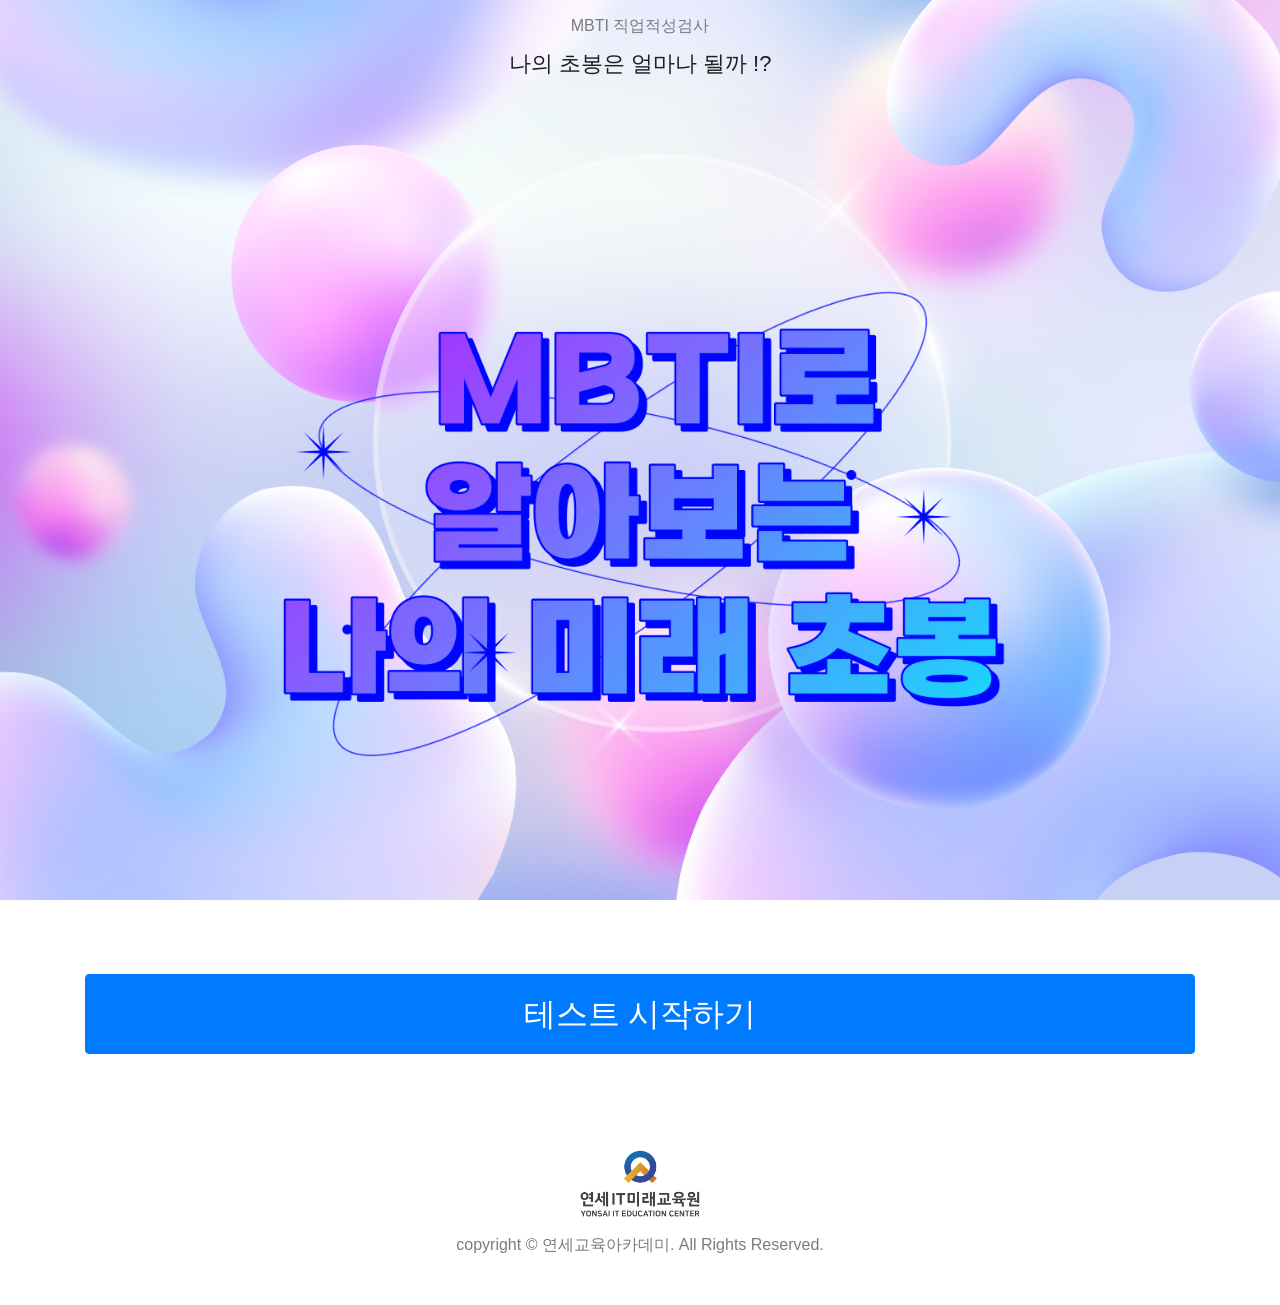
==== commit fb68b447: "Add files via upload" ====
--- a/index.html
+++ b/index.html
@@ -34,60 +34,29 @@
         <h3 id="mbtiType" class="title28 title_clr mt-2">MBTI유형</h3>
         <h3 id="explain" class="mt-1">설명</h3>
         <img id="img" class="rounded-circle mt-5" src="./img/bigdata.jpeg" alt="job">
-        <h3 class="mt-5 title28">MBTI에 따른 나의 연봉 측정!</h3>
+        <h3 class="mt-5 title28">MBTI에 따른 나의 초봉 측정!</h3>
         <h2 id="salary" class="mt-2 title32">연봉</h2>
         <h1 class="mt-5 title24" style="font-weight: 600;">- 추천 직업 -</h1>
         <h3 id="job" class="mt-2 title32">직업</h3>
-        <h5 class="mt-5 mb-3 q-text">↓↓↓ 무료교육 신청하고 연봉올리기 ↓↓↓</h5>
-        <article class="end_banner">
-            <a class="mt-2 mr-1 banner" href="https://ysedu.or.kr/p/?j=232&edu_code=Vmtab2QxWnRWbEpRVkRBOStN"><img class="banner-img" src="./img/ad1.png" alt="UI/UX 디자인과 프론트엔드 개발자"></a>
-            <a class="mt-2 mr-1 banner" href="https://ysedu.or.kr/p/?j=232&edu_code=Vmtab2QxVnJNVkpRVkRBOStN"><img class="banner-img" src="./img/ad2.png" alt="AI플랫폼을 활용한 빅데이터 분석 전문가"></a>
-            <a class="mt-2 banner" href="https://ysedu.or.kr/p/?j=232&edu_code=Vmtaa2QyRnRWbEpRVkRBOStN"><img class="banner-img" src="./img/ad3.png" alt=""></a>
+        <h5 class="mt-5 mb-3 q-text">↓↓ 무료교육 신청하고 연봉올리기 ↓↓</h5>
+        <article>
+            <a id="job_href" class="mr-1 banner" href="https://ysedu.or.kr/p/?j=232&edu_code=Vmtab2QxWnRWbEpRVkRBOStN">
+                <img id="job_img" class="banner-img" src="./img/ad1.png" alt="UI/UX 디자인과 프론트엔드 개발자">
+            </a>
         </article>
-        <article class="end_banner">
-            <a class="mt-2 mr-1 banner" href="https://ysedu.or.kr/p/?j=232&edu_code=Vmtaa2QySnRVak5RVkRBOStN"><img class="banner-img" src="./img/ad4.png" alt="게임프로그래밍 개발자(유니티3D, 모바일 게임 제작)"></a>
-            <a class="mt-2 mr-1 banner" href="https://ysedu.or.kr/p/?j=232&edu_code=Vmtab2QxWnRWbTVRVkRBOStN"><img class="banner-img" src="./img/ad5.png" alt="게임 그래픽 디자이너(2D원화, 3D모델링)"></a>
+        <article>
             <a class="mt-2 banner" href="https://yonsai.or.kr"><img class="banner-img" src="./img/ad6.png" alt="고3위탁교육 전용 홈페이지"></a>
         </article>
-        <button id="again" type="button" class="btn btn-primary mt-5">나도 무료교육 신청 대상일까?</button>
-        <button type="button" onclick="window.location.reload();" class="btn btn-outline-primary mt-3">다시하기</button>
+        <a class="fl_col mt-2 mr-1 text-decoration-none" style="font-weigth: 600" href="http://pf.kakao.com/_fyxgxfj/chat"><button type="button" class="btn btn-warning mt-3">카톡으로 1:1 문의하기</button></a>
+        <button type="button" onclick="window.location.reload();" class="btn btn-outline-primary mt-3">다시해보기</button>
         <div style="margin: 0 auto;" class="addthis_inline_share_toolbox_50y5 mt-5"></div><!-- addthis -->
     </article>
     <!-- 결과페이지 -->
-    <article class="again">
-        <h1 class="mt-3 title28">나도 무료교육 신청 대상일까?</h1>
-        <div class="mt-2">
-            <button type="button" class="bye1 btn btn-secondary mt-3">만 75세 이상이거나<br>국민기초생활보장법 제9조에 따른 생계급여 수급자이다.</button>
-            <button type="button" class="bye1 btn btn-secondary mt-3">공무원 또는 사립학교의 교직원 또는<br>졸업까지 남은 수업연한이 2년을 초과하는 대학생이다</button>
-            <button type="button" class="bye1 btn btn-secondary mt-3">연매출 1.5억 이상 자영업자 이거나<br>월 임금 300만원 이상인 특수형태근로종사자 또는<br>월 임금 300만원 이상이면서 45세 미만인 대규모기업종사자이다.</button>
-            <button type="button" class="goal1 btn btn-primary mt-3">해당사항 없는 구직 희망자</button>
-            <button type="button" class="goal1 btn btn-primary mt-3">내일배움카드 소지자</button>
-        <div>
-    </article>
-    <!-- 내배카대상확인 -->
-    <article class="bye">
-        <img class="img300 rounded-circle mt-3" src="./img/bye.jpg" alt="bye">
-        <h1 class="fl_col mt-5">측정불가</h1>
-        <h3 class="fl_col mt-3">아쉽지만 국비지원 교육 신청 대상이 아니네요.</h3>
-        <a class="fl_col mt-2 mr-1 banner" href="https://www.ysedu.or.kr/"><button type="button" class="btn btn-primary mt-3">그래도 조금 더 알아볼까?</button></a>
-        <button type="button" onclick="window.location.reload();" class="btn btn-outline-primary mt-3">다시하기</button>
-    </article>
-    <!-- 측정불가 -->
-    <article class="goal">
-        <img class="img300 rounded-circle mt-3" src="./img/goal.gif" alt="goal">
-        <h1 class="fl_col mt-5" style="font-weight: 600;">축하합니다!</h1>
-        <h3 class="fl_col mt-3">무료 수강 대상입니다!!!</h3>
-        <div class="fl_col mt-2 mr-1">
-            <a class="fl_col mt-2 mr-1 text-decoration-none" href="http://pf.kakao.com/_fyxgxfj/chat"><button type="button" class="btn btn-warning mt-3">카톡으로 1:1 문의하기</button></a>
-            <button type="button" onclick="window.location.reload();" class="btn btn-outline-primary mt-3">다시하기</button>
-        </div>
-    </article>
-    <!-- 카톡문의유입페이지 -->
     <article class="logo">
         <img class="mt-5 ys-logo" src="./img/logo.png" alt="연세IT미래교육원">
         <span class="mt-3 mb-5 text-center copyright-text">copyright © 연세교육아카데미. All Rights Reserved.</span>
     </article>
-    <article class="ad_banner">
+    <!-- <article class="ad_banner">
         <a class="mr-1 banner" href="https://ysedu.or.kr/p/?j=232&edu_code=Vmtab2QxWnRWbEpRVkRBOStN"><img class="banner-img" src="./img/ad1.png" alt="UI/UX 디자인과 프론트엔드 개발자"></a>
         <a class="mr-1 banner" href="https://ysedu.or.kr/p/?j=232&edu_code=Vmtab2QxVnJNVkpRVkRBOStN"><img class="banner-img" src="./img/ad2.png" alt="AI플랫폼을 활용한 빅데이터 분석 전문가"></a>
         <a class="banner" href="https://ysedu.or.kr/p/?j=232&edu_code=Vmtaa2QyRnRWbEpRVkRBOStN"><img class="banner-img" src="./img/ad3.png" alt=""></a>
@@ -96,7 +65,7 @@
         <a class="mt-2 mr-1 banner" href="https://ysedu.or.kr/p/?j=232&edu_code=Vmtaa2QySnRVak5RVkRBOStN"><img class="banner-img" src="./img/ad4.png" alt="게임프로그래밍 개발자(유니티3D, 모바일 게임 제작)"></a>
         <a class="mt-2 mr-1 banner" href="https://ysedu.or.kr/p/?j=232&edu_code=Vmtab2QxWnRWbTVRVkRBOStN"><img class="banner-img" src="./img/ad5.png" alt="게임 그래픽 디자이너(2D원화, 3D모델링)"></a>
         <a class="mt-2 banner" href="https://yonsai.or.kr"><img class="banner-img" src="./img/ad6.png" alt="고3위탁교육 전용 홈페이지"></a>
-    </article>
+    </article> -->
     <!-- 푸터 -->
     <input type="hidden" id="EI" value="0">
     <input type="hidden" id="SN" value="0">
@@ -121,22 +90,22 @@
         }
         // 문항
         var result = {
-            "ISTJ" : {"salary":"3,000~4,581 만원", "mbtiType":"ISTJ", "explain":"한번 시작한 일은 끝까지 해내는 당신, 당신에게 어울리는 직업은?", "job":"웹개발자", "img":"./img/webprogramming.png"},
-            "ISFJ" : {"salary":"3,522~5,180 만원", "mbtiType":"ISFJ", "explain":"성실하고 온화하며 협조를 잘하는 당신!", "job":"클라우드 보안 전문가", "img":"./img/cloud.jpg"},
-            "INFJ" : {"salary":"3,917~5,500 만원", "mbtiType":"INFJ", "explain":"사람과 관련된 뛰어난 통찰력을 가지고 있는 사람. 당신의 천직은?", "job":"빅데이터 전문가", "img":"./img/bigdata.jpeg"},
-            "INTJ" : {"salary":"3,885~6,308 만원", "mbtiType":"INTJ", "explain":"전체적인 부분을 조합하여 비전을 제시할줄 아는 당신에게 어울리는 직업은?", "job":"게임프로그래밍 전문가", "img":"./img/game.jpeg"},
-            "ISTP" : {"salary":"3,917~5,500 만원", "mbtiType":"ISTP", "explain":"당신은 논리적이고 뛰어난 상황 적응력을 가지고 있는 사람, 당신에게 어울리는 직업은?", "job":"데이터분석전문가", "img":"./img/bigdata.jpeg"},
-            "ISFP" : {"salary":"3,104~4,633 만원", "mbtiType":"ISFP", "explain":"당신은 따뜻한 감성을 가지고 있는 겸손한 사람!", "job":"웹디자이너", "img":"./img/web.jpg"},
-            "INFP" : {"salary":"3,000~3,715 만원", "mbtiType":"INFP", "explain":"이상적인 세상을 만들어가는 사람, 당신에게 어울리는 직업은?", "job":"게임그래픽 디자이너", "img":"./img/game.jpeg"},
-            "INTP" : {"salary":"3,885~6,308 만원", "mbtiType":"INTP", "explain":"비평적인 관점을 가지고 있는 뛰어난 전략가인 당신에게 어울리는 직업은?", "job":"웹/시스템/응용 프로그래머", "img":"./img/program.jpeg"},
-            "ESTP" : {"salary":"3,000~4,581 만원", "mbtiType":"ESTP", "explain":"다양한 활동을 선호하는 당신에게 꼭 어울리는 직업은?", "job":"프론트엔드 개발자", "img":"./img/webprogramming.png"},
-            "ESFP" : {"salary":"3,613~4,731 만원", "mbtiType":"ESFP", "explain":"자유로운 영혼의 연예인. 당신에게 어울리는 직업은?", "job":"UIUX디자이너", "img":"./img/uiux.jpeg"},
-            "ENFP" : {"salary":"3,917~5,500 만원", "mbtiType":"ENFP", "explain":"열정적으로 새로운 관계를 만드는 사람. 당신과 잘어울리는 직업은?", "job":"빅데이터전문가", "img":"./img/bigdata.jpeg"},
-            "ENTP" : {"salary":"3,000~3,715 만원", "mbtiType":"ENTP", "explain":"당신은 풍부한 상상력을 가지고 새로운 것에 도전하는 사람. 당신의 천직은?", "job":"게임그래픽 디자이너", "img":"./img/game.jpeg"},
-            "ESTJ" : {"salary":"3,917~5,500 만원", "mbtiType":"ESTJ", "explain":"현실적이며 실용적인 일을 많이하는 타입의 당신에게 어울리는 직업은?", "job":"백엔드 개발자", "img":"./img/program.jpeg"},
-            "ESFJ" : {"salary":"3,522~5,180 만원", "mbtiType":"ESFJ", "explain":"친절과 현실감을 바탕으로 타인에게 봉사할 수 있는 당신에게 어울리는 직업은?", "job":"클라우드 엔지니어", "img":"./img/cloud.jpg"},
-            "ENFJ" : {"salary":"3,204~4,248 만원", "mbtiType":"ENFJ", "explain":"당신은 타인의 성장을 도모하고 협동하는 사람. 꼭 맞는 직업은?", "job":"보안솔루션 전문가", "img":"./img/cloud.jpg"},
-            "ENTJ" : {"salary":"3,204~4,248 만원", "mbtiType":"ENTJ", "explain":"당신은 비전을 가지고 사람들을 활력적으로 이끌어가는 사람. 당신의 직업은?", "job":"침해대응 전문가", "img":"./img/security.jpg"}
+            "ISTJ" : {"salary":"3,000~4,581 만원", "mbtiType":"ISTJ", "job_href": "https://ysedu.or.kr/p/?j=220", "job_img": "./img/ad1.png" , "explain":"한번 시작한 일은 끝까지 해내는 당신, 당신에게 어울리는 직업은?", "job":"웹개발자", "img":"./img/webprogramming.png"},
+            "ISFJ" : {"salary":"3,522~5,180 만원", "mbtiType":"ISFJ", "job_href": "https://ysedu.or.kr/p/?j=224", "job_img": "./img/ad3.png" , "explain":"성실하고 온화하며 협조를 잘하는 당신!", "job":"클라우드 보안 전문가", "img":"./img/cloud.jpg"},
+            "INFJ" : {"salary":"3,917~5,500 만원", "mbtiType":"INFJ", "job_href": "https://ysedu.or.kr/p/?j=224", "job_img": "./img/ad2.png" , "explain":"사람과 관련된 뛰어난 통찰력을 가지고 있는 사람. 당신의 천직은?", "job":"빅데이터 전문가", "img":"./img/bigdata.jpeg"},
+            "INTJ" : {"salary":"3,885~6,308 만원", "mbtiType":"INTJ", "job_href": "https://ysedu.or.kr/p/?j=224", "job_img": "./img/ad4.png" , "explain":"전체적인 부분을 조합하여 비전을 제시할줄 아는 당신에게 어울리는 직업은?", "job":"게임프로그래밍 전문가", "img":"./img/game.jpeg"},
+            "ISTP" : {"salary":"3,917~5,500 만원", "mbtiType":"ISTP", "job_href": "https://ysedu.or.kr/p/?j=224", "job_img": "./img/ad2.png" , "explain":"당신은 논리적이고 뛰어난 상황 적응력을 가지고 있는 사람, 당신에게 어울리는 직업은?", "job":"데이터분석전문가", "img":"./img/bigdata.jpeg"},
+            "ISFP" : {"salary":"3,104~4,633 만원", "mbtiType":"ISFP", "job_href": "https://ysedu.or.kr/p/?j=220", "job_img": "./img/ad1.png" , "explain":"당신은 따뜻한 감성을 가지고 있는 겸손한 사람!", "job":"웹디자이너", "img":"./img/web.jpg"},
+            "INFP" : {"salary":"3,000~3,715 만원", "mbtiType":"INFP", "job_href": "https://ysedu.or.kr/p/?j=220", "job_img": "./img/ad5.png" , "explain":"이상적인 세상을 만들어가는 사람, 당신에게 어울리는 직업은?", "job":"게임그래픽 디자이너", "img":"./img/game.jpeg"},
+            "INTP" : {"salary":"3,885~6,308 만원", "mbtiType":"INTP", "job_href": "https://ysedu.or.kr/p/?j=224", "job_img": "./img/ad2.png" , "explain":"비평적인 관점을 가지고 있는 뛰어난 전략가인 당신에게 어울리는 직업은?", "job":"웹/시스템/응용 프로그래머", "img":"./img/program.jpeg"},
+            "ESTP" : {"salary":"3,000~4,581 만원", "mbtiType":"ESTP", "job_href": "https://ysedu.or.kr/p/?j=220", "job_img": "./img/ad1.png" , "explain":"다양한 활동을 선호하는 당신에게 꼭 어울리는 직업은?", "job":"프론트엔드 개발자", "img":"./img/webprogramming.png"},
+            "ESFP" : {"salary":"3,613~4,731 만원", "mbtiType":"ESFP", "job_href": "https://ysedu.or.kr/p/?j=220", "job_img": "./img/ad1.png" , "explain":"자유로운 영혼의 연예인. 당신에게 어울리는 직업은?", "job":"UIUX디자이너", "img":"./img/uiux.jpeg"},
+            "ENFP" : {"salary":"3,917~5,500 만원", "mbtiType":"ENFP", "job_href": "https://ysedu.or.kr/p/?j=224", "job_img": "./img/ad2.png" , "explain":"열정적으로 새로운 관계를 만드는 사람. 당신과 잘어울리는 직업은?", "job":"빅데이터전문가", "img":"./img/bigdata.jpeg"},
+            "ENTP" : {"salary":"3,000~3,715 만원", "mbtiType":"ENTP", "job_href": "https://ysedu.or.kr/p/?j=220", "job_img": "./img/ad5.png" , "explain":"당신은 풍부한 상상력을 가지고 새로운 것에 도전하는 사람. 당신의 천직은?", "job":"게임그래픽 디자이너", "img":"./img/game.jpeg"},
+            "ESTJ" : {"salary":"3,917~5,500 만원", "mbtiType":"ESTJ", "job_href": "https://ysedu.or.kr/p/?j=224", "job_img": "./img/ad2.png" , "explain":"현실적이며 실용적인 일을 많이하는 타입의 당신에게 어울리는 직업은?", "job":"백엔드 개발자", "img":"./img/program.jpeg"},
+            "ESFJ" : {"salary":"3,522~5,180 만원", "mbtiType":"ESFJ", "job_href": "https://ysedu.or.kr/p/?j=224", "job_img": "./img/ad3.png" , "explain":"친절과 현실감을 바탕으로 타인에게 봉사할 수 있는 당신에게 어울리는 직업은?", "job":"클라우드 엔지니어", "img":"./img/cloud.jpg"},
+            "ENFJ" : {"salary":"3,204~4,248 만원", "mbtiType":"ENFJ", "job_href": "https://ysedu.or.kr/p/?j=224", "job_img": "./img/ad3.png" , "explain":"당신은 타인의 성장을 도모하고 협동하는 사람. 꼭 맞는 직업은?", "job":"보안솔루션 전문가", "img":"./img/cloud.jpg"},
+            "ENTJ" : {"salary":"3,204~4,248 만원", "mbtiType":"ENTJ", "job_href": "https://ysedu.or.kr/p/?j=224", "job_img": "./img/ad3.png" , "explain":"당신은 비전을 가지고 사람들을 활력적으로 이끌어가는 사람. 당신의 직업은?", "job":"침해대응 전문가", "img":"./img/security.jpg"}
         }
         // 결과값
         function goTop(){
@@ -144,34 +113,10 @@
         }
         function start() {
             $(".start").hide();
-            $(".ad_banner").hide();
             $(".question").show();
             goTop();
             next();
         }
-        $("#again").click(function(){
-            again();
-            function again() {
-                $(".result").hide();
-                $(".again").show();
-            }
-        })
-        $(".bye1").click(function(){
-            bye();
-            function bye() {
-                $(".again").hide();
-                $(".bye").show();
-                $(".ad_banner").show();
-            }
-        })
-        $(".goal1").click(function(){
-            goal();
-            function goal() {
-                $(".again").hide();
-                $(".goal").show();
-                $(".ad_banner").show();
-            }
-        })
         // 페이지 넘기기
         $("#A").click(function(){
             var type = $("#type").val();
@@ -197,6 +142,8 @@
                 $("#job").html(result[mbti]["job"]);
                 $("#mbtiType").html(result[mbti]["mbtiType"]);
                 $("#explain").html(result[mbti]["explain"]);
+                $("#job_href").attr("href",result[mbti]["job_href"])
+                $("#job_img").attr("src",result[mbti]["job_img"])
             }
                 else {
                 $(".progress-bar").attr('style', 'width: calc(100/5*'+num+'%)');
--- a/style.css
+++ b/style.css
@@ -65,7 +65,7 @@
     color: #7c7c7c;
 }
 .q-text{
-    font-size: 18px;
+    font-size: 17px;
     font-weight: 600;
     text-align: center;
 }
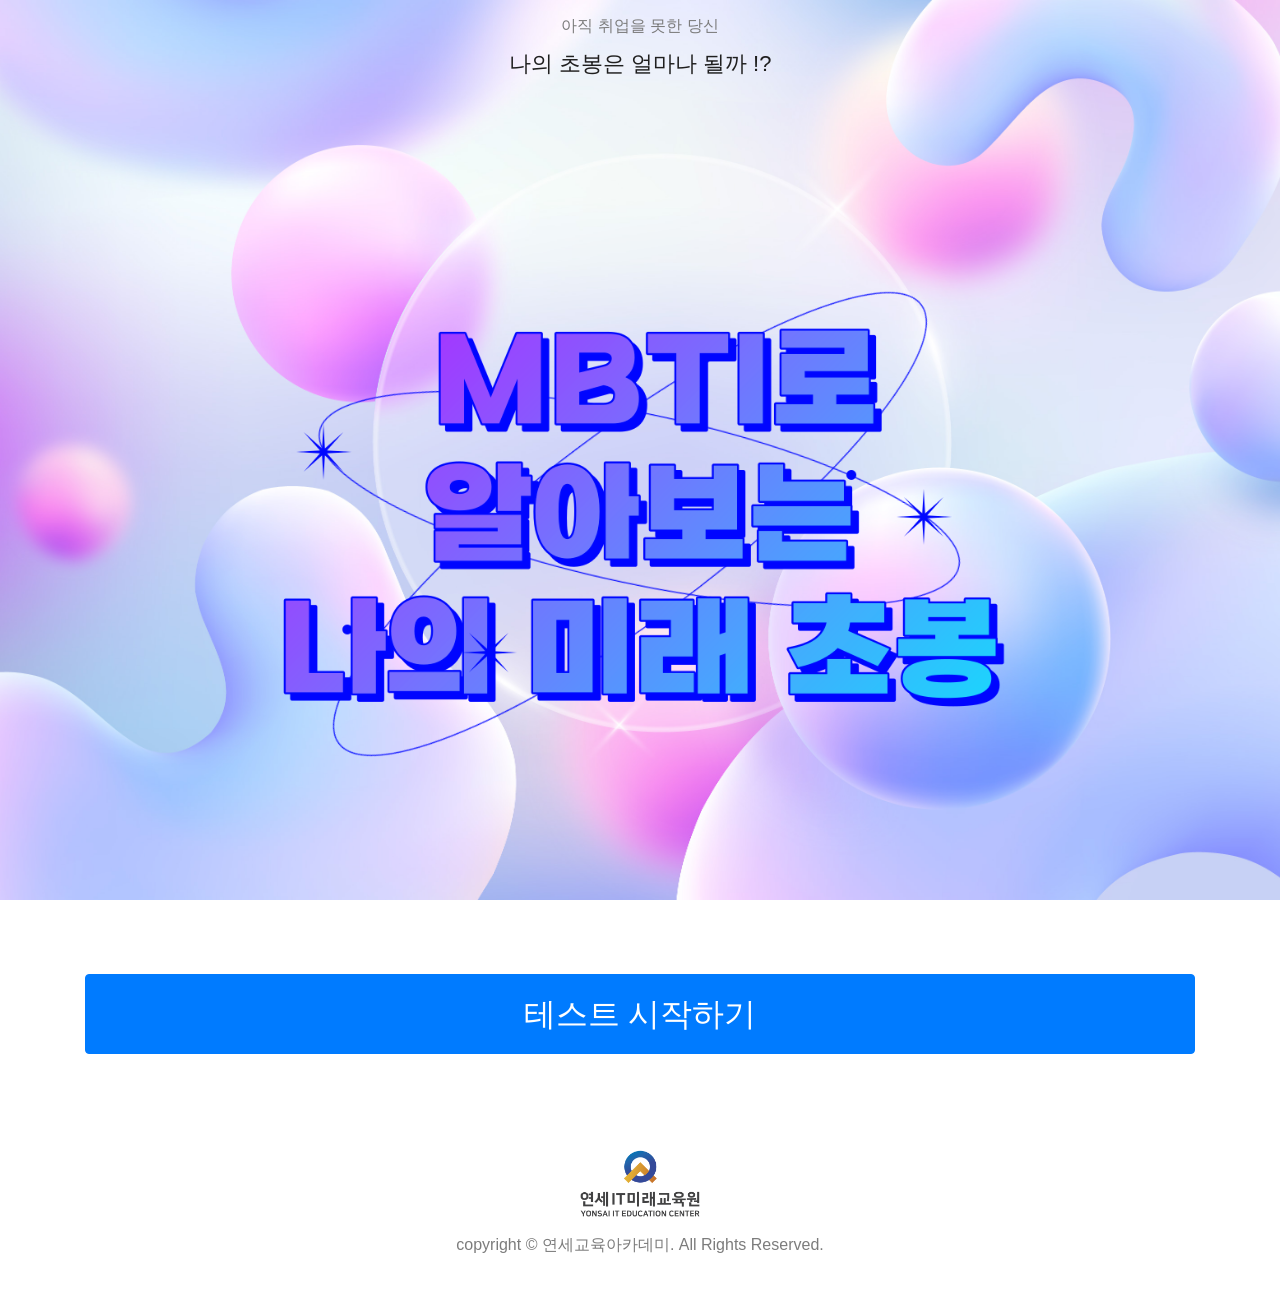
==== commit 89d28314: "Add files via upload" ====
--- a/index.html
+++ b/index.html
@@ -5,15 +5,18 @@
     <meta http-equiv="X-UA-Compatible" content="IE=edge">
     <meta name="viewport" content="width=device-width, initial-scale=1.0">
     <title>MBTI로 보는 나의 초봉은</title>
+    <meta name="description" content="MBTI를 기반으로 나랑 꼭 맞는 직업을 추천해주는 직업 적성 검사입니다.">
+    <meta property="og:type" content="website">
+    <meta property="og:title" content="MBIT 직업 적성 검사">
+    <meta property="og:description" content="MBTI를 기반으로 나랑 꼭 맞는 직업을 추천해주는 직업 적성 검사입니다.">
+    <meta property="og:image" content="https://ys-mbti.netlify.app/img/mbtiTest.png">
+    <meta property="og:url" content="https://ys-mbti.netlify.app/">
     <link rel="stylesheet" href="https://cdn.jsdelivr.net/npm/bootstrap@4.6.2/dist/css/bootstrap.min.css" integrity="sha384-xOolHFLEh07PJGoPkLv1IbcEPTNtaed2xpHsD9ESMhqIYd0nLMwNLD69Npy4HI+N" crossorigin="anonymous">
     <link rel="stylesheet" href="./style.css">
-    <script src="https://cdn.jsdelivr.net/npm/jquery@3.5.1/dist/jquery.slim.min.js" integrity="sha384-DfXdz2htPH0lsSSs5nCTpuj/zy4C+OGpamoFVy38MVBnE+IbbVYUew+OrCXaRkfj" crossorigin="anonymous"></script>
-    <script src="https://cdn.jsdelivr.net/npm/bootstrap@4.6.2/dist/js/bootstrap.bundle.min.js" integrity="sha384-Fy6S3B9q64WdZWQUiU+q4/2Lc9npb8tCaSX9FK7E8HnRr0Jz8D6OP9dO5Vg3Q9ct" crossorigin="anonymous"></script>
-    <script type="text/javascript" src="./script.js " defer></script>
 </head>
 <body class="container">
     <article class="start">
-        <h1 class="title16 mt-3">MBTI 직업적성검사</h1>
+        <h1 class="title16 mt-3">아직 취업을 못한 당신</h1>
         <h2 class="title24 mt-2">나의 초봉은 얼마나 될까 !?</h2>
         <img class="main_bn" src="./img/main.png" alt="main_bn">
         <button type="button" class="start_btn btn btn-primary mb-5" onclick="start();">테스트 시작하기</button>
@@ -39,15 +42,16 @@
         <h1 class="mt-5 title24" style="font-weight: 600;">- 추천 직업 -</h1>
         <h3 id="job" class="mt-2 title32">직업</h3>
         <h5 class="mt-5 mb-3 q-text">↓↓ 무료교육 신청하고 연봉올리기 ↓↓</h5>
-        <article>
+        <article class="main_bn">
             <a id="job_href" class="mr-1 banner" href="https://ysedu.or.kr/p/?j=232&edu_code=Vmtab2QxWnRWbEpRVkRBOStN">
                 <img id="job_img" class="banner-img" src="./img/ad1.png" alt="UI/UX 디자인과 프론트엔드 개발자">
             </a>
         </article>
-        <article>
+        <article class="main_bn">
             <a class="mt-2 banner" href="https://yonsai.or.kr"><img class="banner-img" src="./img/ad6.png" alt="고3위탁교육 전용 홈페이지"></a>
         </article>
-        <a class="fl_col mt-2 mr-1 text-decoration-none" style="font-weigth: 600" href="http://pf.kakao.com/_fyxgxfj/chat"><button type="button" class="btn btn-warning mt-3">카톡으로 1:1 문의하기</button></a>
+        <a class="fl_col mt-2 text-decoration-none" style="font-weight: 600" href="http://pf.kakao.com/_fyxgxfj/chat"><button type="button" class="btn btn-warning mt-3">카톡으로 1:1 문의하기</button></a>
+        <a class="fl_col banner" href="https://www.ysedu.or.kr/"><button type="button" class="btn btn-primary mt-3">다른 무료 교육 과정 보기</button></a>
         <button type="button" onclick="window.location.reload();" class="btn btn-outline-primary mt-3">다시해보기</button>
         <div style="margin: 0 auto;" class="addthis_inline_share_toolbox_50y5 mt-5"></div><!-- addthis -->
     </article>
@@ -71,6 +75,8 @@
     <input type="hidden" id="SN" value="0">
     <input type="hidden" id="TF" value="0">
     <input type="hidden" id="JP" value="0">
+    <script src="https://cdn.jsdelivr.net/npm/jquery@3.5.1/dist/jquery.slim.min.js" integrity="sha384-DfXdz2htPH0lsSSs5nCTpuj/zy4C+OGpamoFVy38MVBnE+IbbVYUew+OrCXaRkfj" crossorigin="anonymous"></script>
+    <script src="https://cdn.jsdelivr.net/npm/bootstrap@4.6.2/dist/js/bootstrap.bundle.min.js" integrity="sha384-Fy6S3B9q64WdZWQUiU+q4/2Lc9npb8tCaSX9FK7E8HnRr0Jz8D6OP9dO5Vg3Q9ct" crossorigin="anonymous"></script>
     <script>
         var num =1;
         var q = {
@@ -90,22 +96,22 @@
         }
         // 문항
         var result = {
-            "ISTJ" : {"salary":"3,000~4,581 만원", "mbtiType":"ISTJ", "job_href": "https://ysedu.or.kr/p/?j=220", "job_img": "./img/ad1.png" , "explain":"한번 시작한 일은 끝까지 해내는 당신, 당신에게 어울리는 직업은?", "job":"웹개발자", "img":"./img/webprogramming.png"},
-            "ISFJ" : {"salary":"3,522~5,180 만원", "mbtiType":"ISFJ", "job_href": "https://ysedu.or.kr/p/?j=224", "job_img": "./img/ad3.png" , "explain":"성실하고 온화하며 협조를 잘하는 당신!", "job":"클라우드 보안 전문가", "img":"./img/cloud.jpg"},
-            "INFJ" : {"salary":"3,917~5,500 만원", "mbtiType":"INFJ", "job_href": "https://ysedu.or.kr/p/?j=224", "job_img": "./img/ad2.png" , "explain":"사람과 관련된 뛰어난 통찰력을 가지고 있는 사람. 당신의 천직은?", "job":"빅데이터 전문가", "img":"./img/bigdata.jpeg"},
-            "INTJ" : {"salary":"3,885~6,308 만원", "mbtiType":"INTJ", "job_href": "https://ysedu.or.kr/p/?j=224", "job_img": "./img/ad4.png" , "explain":"전체적인 부분을 조합하여 비전을 제시할줄 아는 당신에게 어울리는 직업은?", "job":"게임프로그래밍 전문가", "img":"./img/game.jpeg"},
-            "ISTP" : {"salary":"3,917~5,500 만원", "mbtiType":"ISTP", "job_href": "https://ysedu.or.kr/p/?j=224", "job_img": "./img/ad2.png" , "explain":"당신은 논리적이고 뛰어난 상황 적응력을 가지고 있는 사람, 당신에게 어울리는 직업은?", "job":"데이터분석전문가", "img":"./img/bigdata.jpeg"},
-            "ISFP" : {"salary":"3,104~4,633 만원", "mbtiType":"ISFP", "job_href": "https://ysedu.or.kr/p/?j=220", "job_img": "./img/ad1.png" , "explain":"당신은 따뜻한 감성을 가지고 있는 겸손한 사람!", "job":"웹디자이너", "img":"./img/web.jpg"},
-            "INFP" : {"salary":"3,000~3,715 만원", "mbtiType":"INFP", "job_href": "https://ysedu.or.kr/p/?j=220", "job_img": "./img/ad5.png" , "explain":"이상적인 세상을 만들어가는 사람, 당신에게 어울리는 직업은?", "job":"게임그래픽 디자이너", "img":"./img/game.jpeg"},
-            "INTP" : {"salary":"3,885~6,308 만원", "mbtiType":"INTP", "job_href": "https://ysedu.or.kr/p/?j=224", "job_img": "./img/ad2.png" , "explain":"비평적인 관점을 가지고 있는 뛰어난 전략가인 당신에게 어울리는 직업은?", "job":"웹/시스템/응용 프로그래머", "img":"./img/program.jpeg"},
-            "ESTP" : {"salary":"3,000~4,581 만원", "mbtiType":"ESTP", "job_href": "https://ysedu.or.kr/p/?j=220", "job_img": "./img/ad1.png" , "explain":"다양한 활동을 선호하는 당신에게 꼭 어울리는 직업은?", "job":"프론트엔드 개발자", "img":"./img/webprogramming.png"},
-            "ESFP" : {"salary":"3,613~4,731 만원", "mbtiType":"ESFP", "job_href": "https://ysedu.or.kr/p/?j=220", "job_img": "./img/ad1.png" , "explain":"자유로운 영혼의 연예인. 당신에게 어울리는 직업은?", "job":"UIUX디자이너", "img":"./img/uiux.jpeg"},
-            "ENFP" : {"salary":"3,917~5,500 만원", "mbtiType":"ENFP", "job_href": "https://ysedu.or.kr/p/?j=224", "job_img": "./img/ad2.png" , "explain":"열정적으로 새로운 관계를 만드는 사람. 당신과 잘어울리는 직업은?", "job":"빅데이터전문가", "img":"./img/bigdata.jpeg"},
-            "ENTP" : {"salary":"3,000~3,715 만원", "mbtiType":"ENTP", "job_href": "https://ysedu.or.kr/p/?j=220", "job_img": "./img/ad5.png" , "explain":"당신은 풍부한 상상력을 가지고 새로운 것에 도전하는 사람. 당신의 천직은?", "job":"게임그래픽 디자이너", "img":"./img/game.jpeg"},
-            "ESTJ" : {"salary":"3,917~5,500 만원", "mbtiType":"ESTJ", "job_href": "https://ysedu.or.kr/p/?j=224", "job_img": "./img/ad2.png" , "explain":"현실적이며 실용적인 일을 많이하는 타입의 당신에게 어울리는 직업은?", "job":"백엔드 개발자", "img":"./img/program.jpeg"},
-            "ESFJ" : {"salary":"3,522~5,180 만원", "mbtiType":"ESFJ", "job_href": "https://ysedu.or.kr/p/?j=224", "job_img": "./img/ad3.png" , "explain":"친절과 현실감을 바탕으로 타인에게 봉사할 수 있는 당신에게 어울리는 직업은?", "job":"클라우드 엔지니어", "img":"./img/cloud.jpg"},
-            "ENFJ" : {"salary":"3,204~4,248 만원", "mbtiType":"ENFJ", "job_href": "https://ysedu.or.kr/p/?j=224", "job_img": "./img/ad3.png" , "explain":"당신은 타인의 성장을 도모하고 협동하는 사람. 꼭 맞는 직업은?", "job":"보안솔루션 전문가", "img":"./img/cloud.jpg"},
-            "ENTJ" : {"salary":"3,204~4,248 만원", "mbtiType":"ENTJ", "job_href": "https://ysedu.or.kr/p/?j=224", "job_img": "./img/ad3.png" , "explain":"당신은 비전을 가지고 사람들을 활력적으로 이끌어가는 사람. 당신의 직업은?", "job":"침해대응 전문가", "img":"./img/security.jpg"}
+            "ISTJ" : {"salary":"3,000~4,581 만원", "mbtiType":"ISTJ", "job_href": "https://ysedu.or.kr/p/?j=185", "job_img": "./img/ad1.png" , "explain":"한번 시작한 일은 끝까지 해내는 당신, 당신에게 어울리는 직업은?", "job":"웹개발자", "img":"./img/webprogramming.png"},
+            "ISFJ" : {"salary":"3,522~5,180 만원", "mbtiType":"ISFJ", "job_href": "https://ysedu.or.kr/p/?j=182", "job_img": "./img/ad3.png" , "explain":"성실하고 온화하며 협조를 잘하는 당신!", "job":"클라우드 보안 전문가", "img":"./img/cloud.jpg"},
+            "INFJ" : {"salary":"3,917~5,500 만원", "mbtiType":"INFJ", "job_href": "https://ysedu.or.kr/p/?j=179", "job_img": "./img/ad2.png" , "explain":"사람과 관련된 뛰어난 통찰력을 가지고 있는 사람. 당신의 천직은?", "job":"빅데이터 전문가", "img":"./img/bigdata.jpeg"},
+            "INTJ" : {"salary":"3,885~6,308 만원", "mbtiType":"INTJ", "job_href": "https://ysedu.or.kr/p/?j=208", "job_img": "./img/ad4.png" , "explain":"전체적인 부분을 조합하여 비전을 제시할줄 아는 당신에게 어울리는 직업은?", "job":"게임프로그래밍 전문가", "img":"./img/game.jpeg"},
+            "ISTP" : {"salary":"3,917~5,500 만원", "mbtiType":"ISTP", "job_href": "https://ysedu.or.kr/p/?j=179", "job_img": "./img/ad2.png" , "explain":"당신은 논리적이고 뛰어난 상황 적응력을 가지고 있는 사람, 당신에게 어울리는 직업은?", "job":"데이터분석전문가", "img":"./img/bigdata.jpeg"},
+            "ISFP" : {"salary":"3,104~4,633 만원", "mbtiType":"ISFP", "job_href": "https://ysedu.or.kr/p/?j=185", "job_img": "./img/ad1.png" , "explain":"당신은 따뜻한 감성을 가지고 있는 겸손한 사람!", "job":"웹디자이너", "img":"./img/web.jpg"},
+            "INFP" : {"salary":"3,000~3,715 만원", "mbtiType":"INFP", "job_href": "https://ysedu.or.kr/p/?j=207", "job_img": "./img/ad5.png" , "explain":"이상적인 세상을 만들어가는 사람, 당신에게 어울리는 직업은?", "job":"게임그래픽 디자이너", "img":"./img/game.jpeg"},
+            "INTP" : {"salary":"3,885~6,308 만원", "mbtiType":"INTP", "job_href": "https://ysedu.or.kr/p/?j=179", "job_img": "./img/ad2.png" , "explain":"비평적인 관점을 가지고 있는 뛰어난 전략가인 당신에게 어울리는 직업은?", "job":"웹/시스템/응용 프로그래머", "img":"./img/program.jpeg"},
+            "ESTP" : {"salary":"3,000~4,581 만원", "mbtiType":"ESTP", "job_href": "https://ysedu.or.kr/p/?j=185", "job_img": "./img/ad1.png" , "explain":"다양한 활동을 선호하는 당신에게 꼭 어울리는 직업은?", "job":"프론트엔드 개발자", "img":"./img/webprogramming.png"},
+            "ESFP" : {"salary":"3,613~4,731 만원", "mbtiType":"ESFP", "job_href": "https://ysedu.or.kr/p/?j=185", "job_img": "./img/ad1.png" , "explain":"자유로운 영혼의 연예인. 당신에게 어울리는 직업은?", "job":"UIUX디자이너", "img":"./img/uiux.jpeg"},
+            "ENFP" : {"salary":"3,917~5,500 만원", "mbtiType":"ENFP", "job_href": "https://ysedu.or.kr/p/?j=179", "job_img": "./img/ad2.png" , "explain":"열정적으로 새로운 관계를 만드는 사람. 당신과 잘어울리는 직업은?", "job":"빅데이터전문가", "img":"./img/bigdata.jpeg"},
+            "ENTP" : {"salary":"3,000~3,715 만원", "mbtiType":"ENTP", "job_href": "https://ysedu.or.kr/p/?j=207", "job_img": "./img/ad5.png" , "explain":"당신은 풍부한 상상력을 가지고 새로운 것에 도전하는 사람. 당신의 천직은?", "job":"게임그래픽 디자이너", "img":"./img/game.jpeg"},
+            "ESTJ" : {"salary":"3,917~5,500 만원", "mbtiType":"ESTJ", "job_href": "https://ysedu.or.kr/p/?j=179", "job_img": "./img/ad2.png" , "explain":"현실적이며 실용적인 일을 많이하는 타입의 당신에게 어울리는 직업은?", "job":"백엔드 개발자", "img":"./img/program.jpeg"},
+            "ESFJ" : {"salary":"3,522~5,180 만원", "mbtiType":"ESFJ", "job_href": "https://ysedu.or.kr/p/?j=182", "job_img": "./img/ad3.png" , "explain":"친절과 현실감을 바탕으로 타인에게 봉사할 수 있는 당신에게 어울리는 직업은?", "job":"클라우드 엔지니어", "img":"./img/cloud.jpg"},
+            "ENFJ" : {"salary":"3,204~4,248 만원", "mbtiType":"ENFJ", "job_href": "https://ysedu.or.kr/p/?j=182", "job_img": "./img/ad3.png" , "explain":"당신은 타인의 성장을 도모하고 협동하는 사람. 꼭 맞는 직업은?", "job":"보안솔루션 전문가", "img":"./img/cloud.jpg"},
+            "ENTJ" : {"salary":"3,204~4,248 만원", "mbtiType":"ENTJ", "job_href": "https://ysedu.or.kr/p/?j=182", "job_img": "./img/ad3.png" , "explain":"당신은 비전을 가지고 사람들을 활력적으로 이끌어가는 사람. 당신의 직업은?", "job":"침해대응 전문가", "img":"./img/security.jpg"}
         }
         // 결과값
         function goTop(){
@@ -155,7 +161,6 @@
             }
         }
         // nbti값 계산하기
-
     </script>
     <script type="text/javascript" src="//s7.addthis.com/js/300/addthis_widget.js#pubid= ra-63931930ad9f7c0d"></script></body>
 </html>
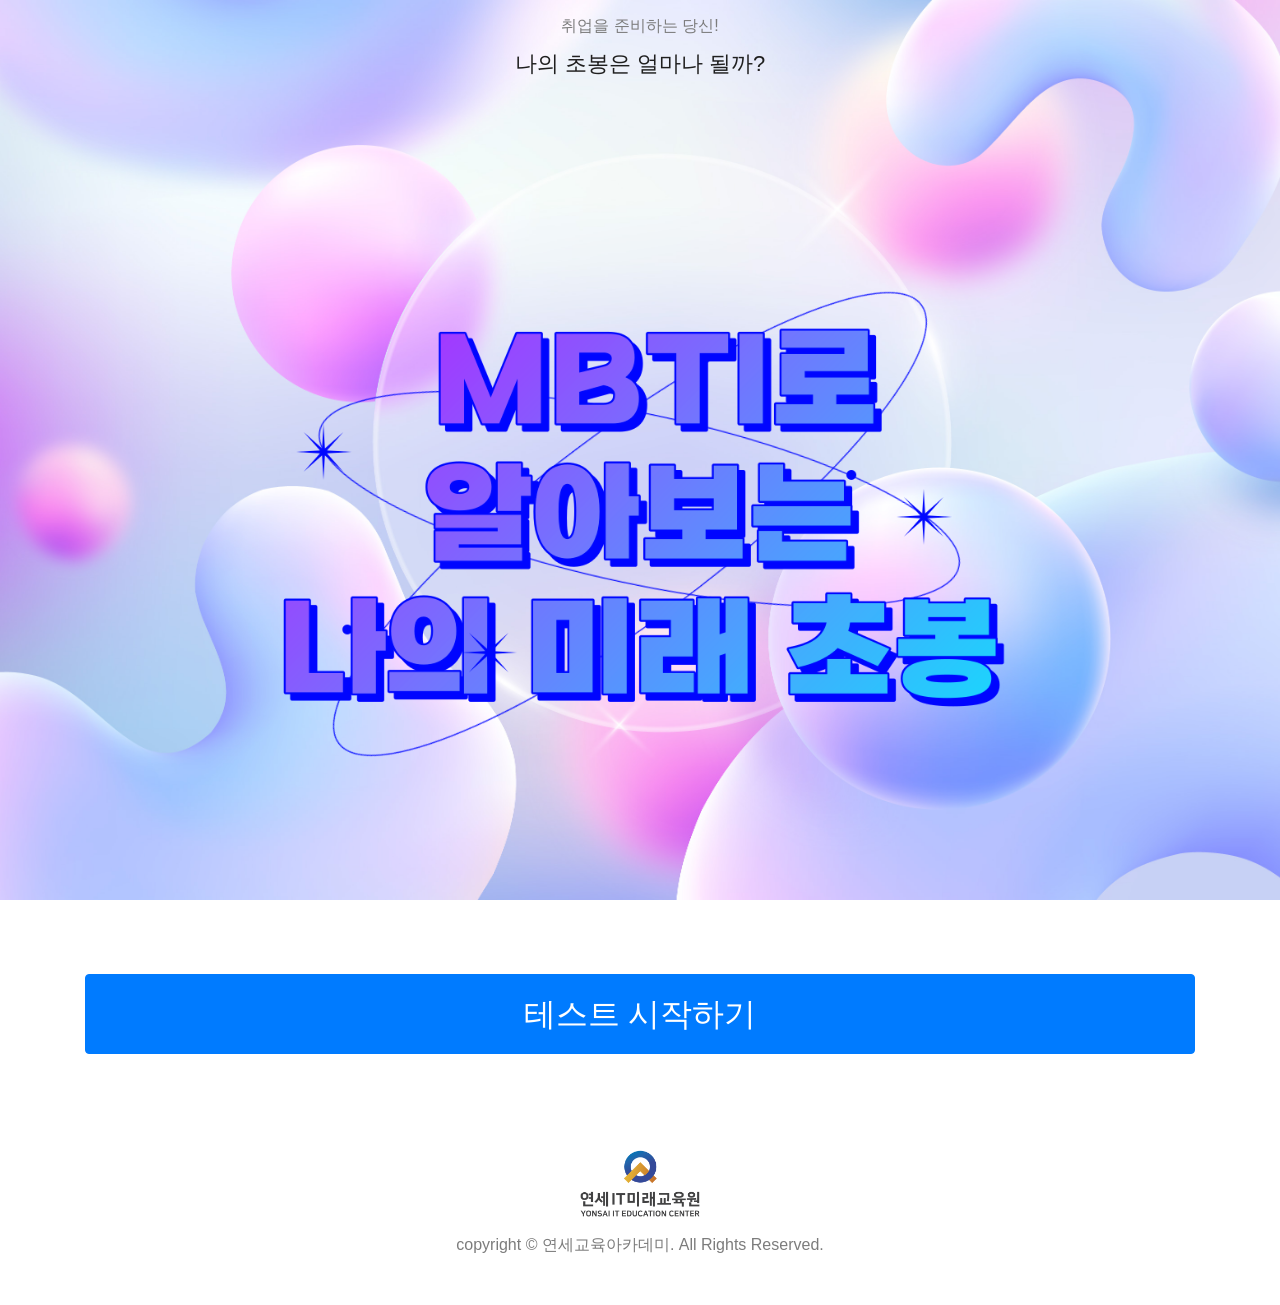
==== commit 5508b048: "Add files via upload" ====
--- a/index.html
+++ b/index.html
@@ -16,8 +16,8 @@
 </head>
 <body class="container">
     <article class="start">
-        <h1 class="title16 mt-3">아직 취업을 못한 당신</h1>
-        <h2 class="title24 mt-2">나의 초봉은 얼마나 될까 !?</h2>
+        <h1 class="title16 mt-3">취업을 준비하는 당신!</h1>
+        <h2 class="title24 mt-2">나의 초봉은 얼마나 될까?</h2>
         <img class="main_bn" src="./img/main.png" alt="main_bn">
         <button type="button" class="start_btn btn btn-primary mb-5" onclick="start();">테스트 시작하기</button>
     </article>
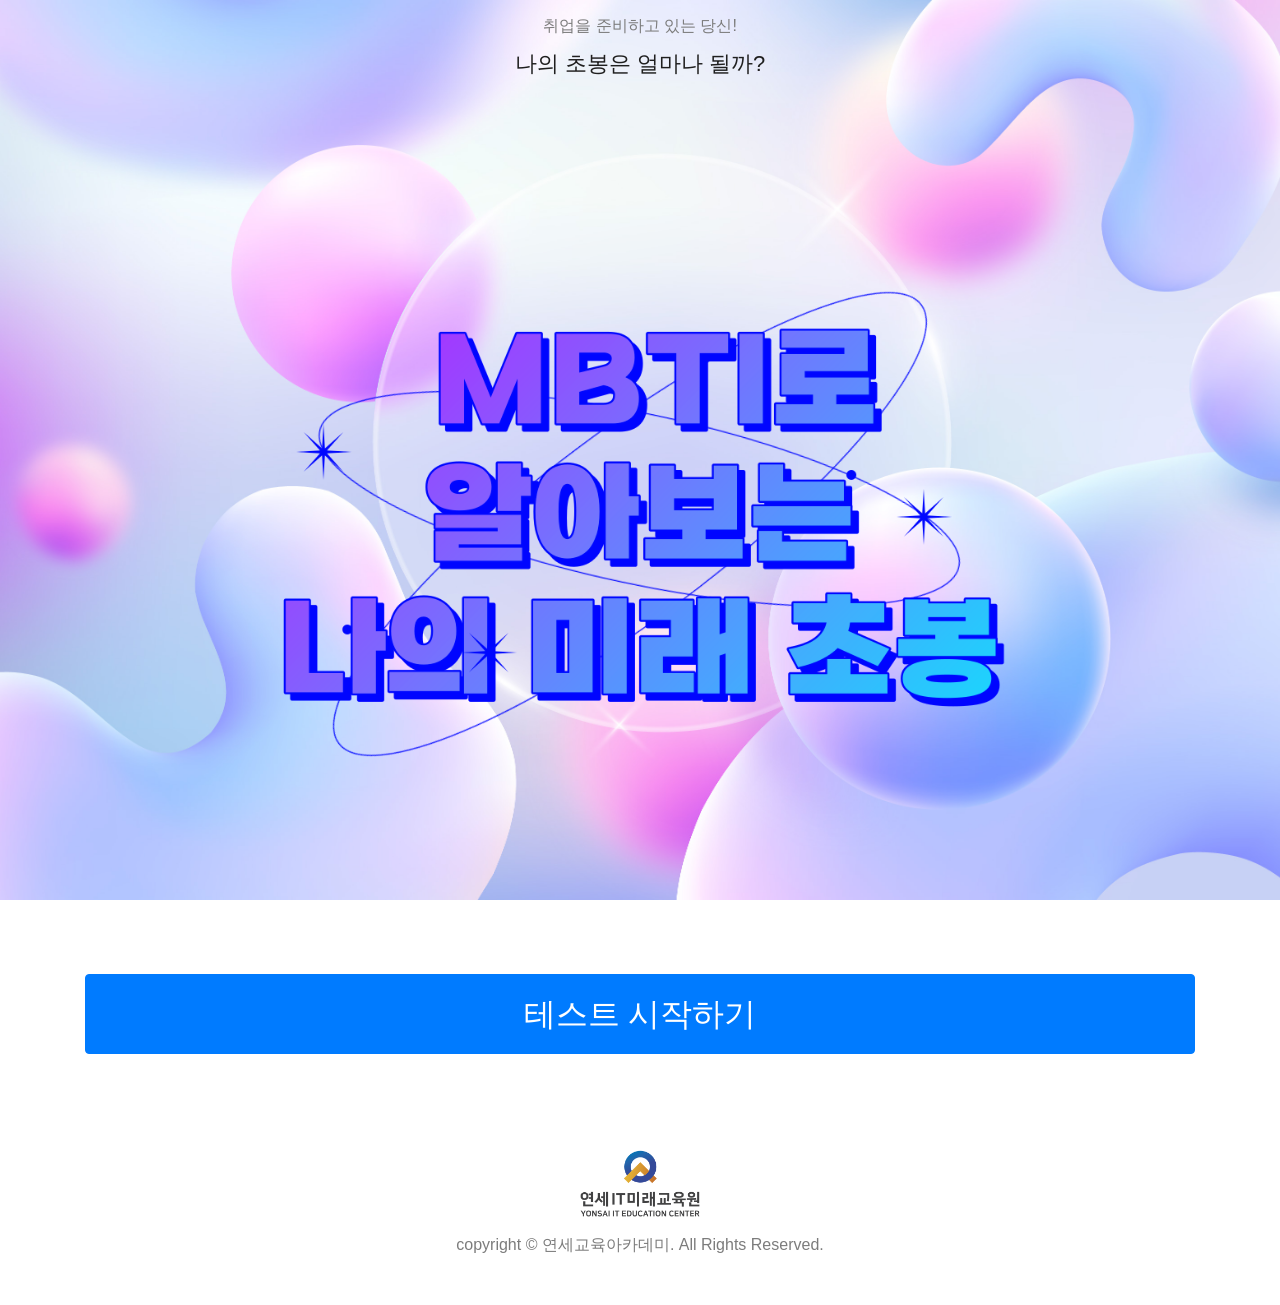
==== commit 228e1fc4: "Add files via upload" ====
--- a/index.html
+++ b/index.html
@@ -16,7 +16,7 @@
 </head>
 <body class="container">
     <article class="start">
-        <h1 class="title16 mt-3">취업을 준비하는 당신!</h1>
+        <h1 class="title16 mt-3">취업을 준비하고 있는 당신!</h1>
         <h2 class="title24 mt-2">나의 초봉은 얼마나 될까?</h2>
         <img class="main_bn" src="./img/main.png" alt="main_bn">
         <button type="button" class="start_btn btn btn-primary mb-5" onclick="start();">테스트 시작하기</button>
